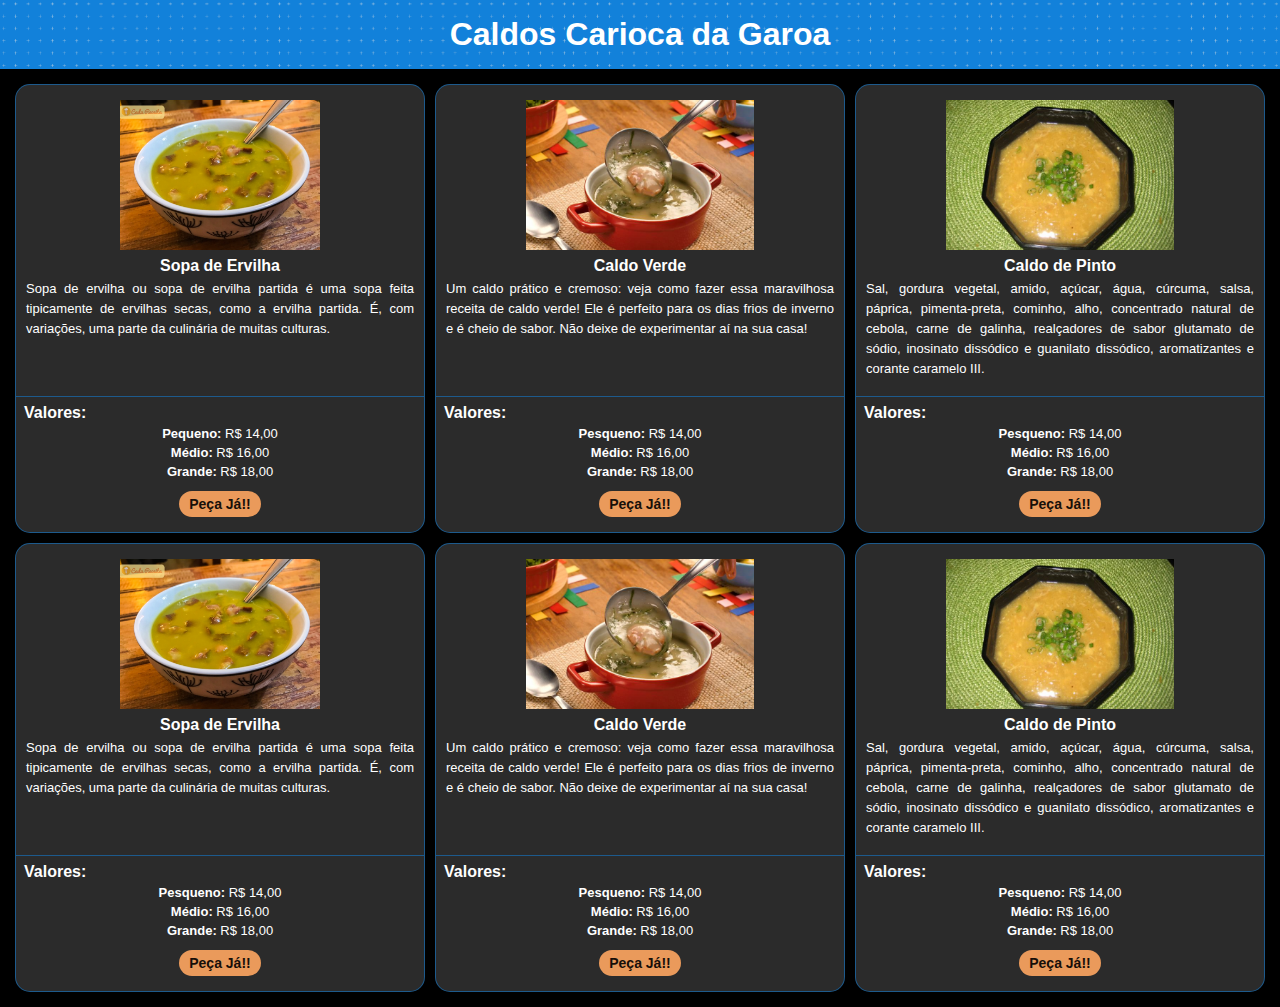
==== Cardapio/index.html @ 639b6130 "Add files via upload" ====
<!DOCTYPE html>
<html lang="pt-br">

<head>
  <meta charset="UTF-8">
  <meta name="viewport" content="width=device-width, initial-scale=1.0">
  <meta http-equiv="X-UA-Compatible" content="ie=edge">

  <link rel="icon" href="../Img/Icons/logoCirculo.png"type="image/x-icon">
  <link href="https://fonts.googleapis.com/icon?family=Material+Icons" rel="stylesheet">
  
  <link rel="stylesheet" href="style.css">
  <link rel="stylesheet" href="cores.css">

  <title>Caldos Carioca da Garoa | Cardápio</title>
</head>

<body>
  <section class="conteudoTopo">
    <h1 class="nomeTopo">Caldos Carioca da Garoa</h1>
  </section>
  <section class="conteudoCardapio">
    <div class="descricaoCardapio">
      <div class="cardapio">
        <div class="cardapioParte1">
          <p class="cardapioImagem"><img class="cardapioImagemIcone" src="../Img/Main/sopa de ervilha.jpg" alt="" height="150px"></p>
          <p class="cardapioNome">Sopa de Ervilha</p>
          <p class="cardapioDescricao">Sopa de ervilha ou sopa de ervilha partida é uma sopa feita tipicamente de ervilhas secas, como a ervilha partida. É, com variações, uma parte da culinária de muitas culturas.</p>
        </div>
        <div class="cardapioParte2">
          <p class="cardapioValor tituloCardapioValor"><b>Valores:</b></p>
          <p class="cardapioValor"><b>Pequeno:</b> R$ 14,00</p>
          <p class="cardapioValor"><b>Médio:</b> R$ 16,00</p>
          <p class="cardapioValor"><b>Grande:</b> R$ 18,00</p>
          <br>
          <p class="cardapioWpp"><a type="button" href="https://wa.me/5511989182715?text=Olá!!%0A%0AGostaria de pedir uma *Sopa de Ervilha*." target="_blank" class="link">Peça Já!!</a></p>
        </div>
      </div>
      <div class="cardapio">
        <div class="cardapioParte1">
          <p class="cardapioImagem"><img class="cardapioImagemIcone" src="../Img/Main/caldo verde.jpg" alt="" height="150px"></p>
          <p class="cardapioNome">Caldo Verde</p>
          <p class="cardapioDescricao">Um caldo prático e cremoso: veja como fazer essa maravilhosa receita de caldo verde! Ele é perfeito para os dias frios de inverno e é cheio de sabor. Não deixe de experimentar aí na sua casa!</p>
        </div>
        <div class="cardapioParte2">
          <p class="cardapioValor tituloCardapioValor"><b>Valores:</b></p>
          <p class="cardapioValor"><b>Pesqueno:</b> R$ 14,00</p>
          <p class="cardapioValor"><b>Médio:</b> R$ 16,00</p>
          <p class="cardapioValor"><b>Grande:</b> R$ 18,00</p>
          <br>
          <p class="cardapioWpp"><a type="button" href="https://wa.me/5511989182715?text=Olá!!%0A%0AGostaria de pedir um *Caldo Verde*." target="_blank" class="link">Peça Já!!</a></p>
        </div>
      </div>
      <div class="cardapio">
        <div class="cardapioParte1">
          <p class="cardapioImagem"><img class="cardapioImagemIcone" src="../Img/Main/caldo de pinto.jpg" alt="" height="150px"></p>
          <p class="cardapioNome">Caldo de Pinto</p>
          <p class="cardapioDescricao">Sal, gordura vegetal, amido, açúcar, água, cúrcuma, salsa, páprica, pimenta-preta, cominho, alho, concentrado natural de cebola, carne de galinha, realçadores de sabor glutamato de sódio, inosinato dissódico e guanilato dissódico, aromatizantes e corante caramelo III.</p>
        </div>
        <div class="cardapioParte2">
          <p class="cardapioValor tituloCardapioValor"><b>Valores:</b></p>
          <p class="cardapioValor"><b>Pesqueno:</b> R$ 14,00</p>
          <p class="cardapioValor"><b>Médio:</b> R$ 16,00</p>
          <p class="cardapioValor"><b>Grande:</b> R$ 18,00</p>
          <br>
          <p class="cardapioWpp"><a type="button" href="https://wa.me/5511989182715?text=Olá!!%0A%0AGostaria de pedir um *Caldo de Pinto*." target="_blank" class="link">Peça Já!!</a></p>
        </div>
      </div>
      <div class="cardapio">
        <div class="cardapioParte1">
          <p class="cardapioImagem"><img class="cardapioImagemIcone" src="../Img/Main/sopa de ervilha.jpg" alt="" height="150px"></p>
          <p class="cardapioNome">Sopa de Ervilha</p>
          <p class="cardapioDescricao">Sopa de ervilha ou sopa de ervilha partida é uma sopa feita tipicamente de ervilhas secas, como a ervilha partida. É, com variações, uma parte da culinária de muitas culturas.</p>
        </div>
        <div class="cardapioParte2">
          <p class="cardapioValor tituloCardapioValor"><b>Valores:</b></p>
          <p class="cardapioValor"><b>Pesqueno:</b> R$ 14,00</p>
          <p class="cardapioValor"><b>Médio:</b> R$ 16,00</p>
          <p class="cardapioValor"><b>Grande:</b> R$ 18,00</p>
          <br>
          <p class="cardapioWpp"><a type="button" href="https://wa.me/5511989182715?text=Olá!!%0A%0AGostaria de pedir uma *Sopa de Ervilha*." target="_blank" class="link">Peça Já!!</a></p>
        </div>
      </div>
      <div class="cardapio">
        <div class="cardapioParte1">
          <p class="cardapioImagem"><img class="cardapioImagemIcone" src="../Img/Main/caldo verde.jpg" alt="" height="150px"></p>
          <p class="cardapioNome">Caldo Verde</p>
          <p class="cardapioDescricao">Um caldo prático e cremoso: veja como fazer essa maravilhosa receita de caldo verde! Ele é perfeito para os dias frios de inverno e é cheio de sabor. Não deixe de experimentar aí na sua casa!</p>
        </div>
        <div class="cardapioParte2">
          <p class="cardapioValor tituloCardapioValor"><b>Valores:</b></p>
          <p class="cardapioValor"><b>Pesqueno:</b> R$ 14,00</p>
          <p class="cardapioValor"><b>Médio:</b> R$ 16,00</p>
          <p class="cardapioValor"><b>Grande:</b> R$ 18,00</p>
          <br>
          <p class="cardapioWpp"><a type="button" href="https://wa.me/5511989182715?text=Olá!!%0A%0AGostaria de pedir um *Caldo Verde*." target="_blank" class="link">Peça Já!!</a></p>
        </div>
      </div>
      <div class="cardapio">
        <div class="cardapioParte1">
          <p class="cardapioImagem"><img class="cardapioImagemIcone" src="../Img/Main/caldo de pinto.jpg" alt="" height="150px"></p>
          <p class="cardapioNome">Caldo de Pinto</p>
          <p class="cardapioDescricao">Sal, gordura vegetal, amido, açúcar, água, cúrcuma, salsa, páprica, pimenta-preta, cominho, alho, concentrado natural de cebola, carne de galinha, realçadores de sabor glutamato de sódio, inosinato dissódico e guanilato dissódico, aromatizantes e corante caramelo III.</p>
        </div>
        <div class="cardapioParte2">
          <p class="cardapioValor tituloCardapioValor"><b>Valores:</b></p>
          <p class="cardapioValor"><b>Pesqueno:</b> R$ 14,00</p>
          <p class="cardapioValor"><b>Médio:</b> R$ 16,00</p>
          <p class="cardapioValor"><b>Grande:</b> R$ 18,00</p>
          <br>
          <p class="cardapioWpp"><a type="button" href="https://wa.me/5511989182715?text=Olá!!%0A%0AGostaria de pedir um *Caldo de Pinto*." target="_blank" class="link">Peça Já!!</a></p>
        </div>
      </div>
    </div>
  </section>
  

  <script src="//code.jquery.com/jquery-3.2.1.min.js"></script>
  <script src="script.js"></script>
</body>
</html>
---- Cardapio/style.css ----
*{
  padding: 0px;
  margin: 0px;
  box-sizing: border-box;
  font-family: Arial;
}
body{
  /* background: linear-gradient(#004070, #000000); */
  background: #000000;
  background-repeat: no-repeat;
  background-attachment: fixed;
  background-position: center;
  overflow-x: hidden;
  color: #ffffff;
  font-size: 13px;
}
a{
  text-decoration: none;
}

.conteudoTopo{
  width: 100vw;
  margin: 0 auto;
  padding: 10px 25px;
	background:url(../Img/Background/BackgroundTopo.png);
  background-size: cover;
  background-position: center;
}
.nomeTopo{
  font-size: 32px;
  text-align: center;
  padding: 6px 0 6px 0;
  font-weight: bolder;
  color: #ffffff;
}

.conteudoCardapio{
  display: flex;
}
.descricaoCardapio{
  display: grid;
  grid-template-columns: 1fr 1fr 1fr;
  margin: 10px;
}
.cardapio{
  margin: 5px;
  /* background: #1280da55; */
  background: #ffffff2b;
  padding: 10px 10px 141px 10px;
  border-radius: 15px;
  border:  #1280da8d solid 1px;
  position: relative;
}
.cardapioParte1{
  padding-bottom: 10px;
}
.cardapioParte2{
  border-top: #1280da8d solid 1px;
  padding: 5px 5px 20px 5px;
  position: absolute;
  bottom: 0;
  right: 0;
  left: 0;
}
.cardapioNome, .cardapioValor, .cardapioDescricao, .cardapioImagem{
  color: #ffffff;
  text-align: center;
  padding: 2px 0px;
}
.cardapioImagem{
  display: flex;
  min-height: 160px;
}
.cardapioImagemIcone{
  margin: auto;
}
.tituloCardapioValor{
  text-align: left;
  padding-left: 3px;
  font-size: 16px;
}
.cardapioNome{
  font-weight: bolder;
  font-size: 16px;
}
.cardapioDescricao{
  line-height: 20px;
  text-align: justify;
}
.cardapioWpp{
  text-align: center;
}
#tituloCardapioValor{
  font-size: 15px;
  padding: 3px 0px;
}
.link{
  background-color: #EA9A5B;
  color: #170F09;
  border-radius: 50px;
  text-align: center;
  padding: 5px 10px;
  margin: auto;
  font-size: 14px;
  font-weight: bolder;
}

.link:hover{
  background-color: #170F09;
  color: #EA9A5B;
  box-shadow: 0px 0px 6px 6px #D28A51;
}

@media only screen and (max-width: 800px){
  .descricaoCardapio{
    display: grid;
    grid-template-columns: 1fr 1fr;
    margin: 10px;
  }
}
@media only screen and (max-width: 563px){
  .descricaoCardapio{
    display: grid;
    grid-template-columns: 1fr;
    margin: 10px;
  }
}
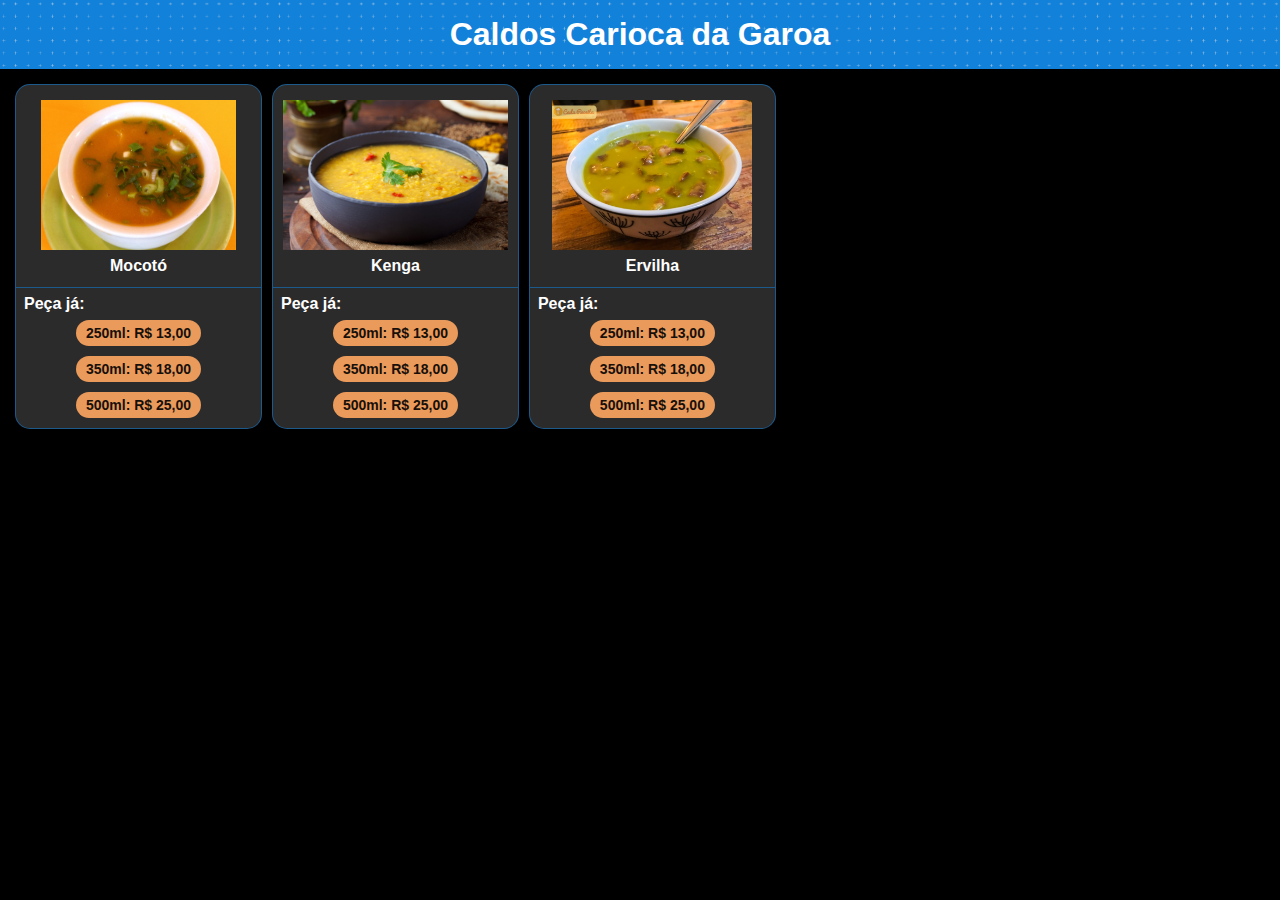
==== commit 9bf29d78: "Add files via upload" ====
--- a/Cardapio/index.html
+++ b/Cardapio/index.html
@@ -23,94 +23,42 @@
     <div class="descricaoCardapio">
       <div class="cardapio">
         <div class="cardapioParte1">
-          <p class="cardapioImagem"><img class="cardapioImagemIcone" src="../Img/Main/sopa de ervilha.jpg" alt="" height="150px"></p>
-          <p class="cardapioNome">Sopa de Ervilha</p>
-          <p class="cardapioDescricao">Sopa de ervilha ou sopa de ervilha partida é uma sopa feita tipicamente de ervilhas secas, como a ervilha partida. É, com variações, uma parte da culinária de muitas culturas.</p>
+          <p class="cardapioImagem"><img class="cardapioImagemIcone" src="../Img/Main/Mocoto.jpg" alt="" height="150px"></p>
+          <p class="cardapioNome">Mocotó</p>
+          <!-- <p class="cardapioDescricao">Sopa de ervilha ou sopa de ervilha partida é uma sopa feita tipicamente de ervilhas secas, como a ervilha partida. É, com variações, uma parte da culinária de muitas culturas.</p> -->
         </div>
         <div class="cardapioParte2">
-          <p class="cardapioValor tituloCardapioValor"><b>Valores:</b></p>
-          <p class="cardapioValor"><b>Pequeno:</b> R$ 14,00</p>
-          <p class="cardapioValor"><b>Médio:</b> R$ 16,00</p>
-          <p class="cardapioValor"><b>Grande:</b> R$ 18,00</p>
-          <br>
-          <p class="cardapioWpp"><a type="button" href="https://wa.me/5511989182715?text=Olá!!%0A%0AGostaria de pedir uma *Sopa de Ervilha*." target="_blank" class="link">Peça Já!!</a></p>
+          <p class="cardapioValor tituloCardapioValor"><b>Peça já:</b></p>
+          <p class="cardapioWpp"><a type="button" href="https://wa.me/5511989182715?text=Olá!!%0A%0AGostaria de pedir um *Mocotó*%0A*Tamanho:* 250ml." target="_blank" class="link"><b>250ml:</b> R$ 13,00</a></p>
+          <p class="cardapioWpp"><a type="button" href="https://wa.me/5511989182715?text=Olá!!%0A%0AGostaria de pedir um *Mocotó*%0A*Tamanho:* 350ml." target="_blank" class="link"><b>350ml:</b> R$ 18,00</a></p>
+          <p class="cardapioWpp"><a type="button" href="https://wa.me/5511989182715?text=Olá!!%0A%0AGostaria de pedir um *Mocotó*%0A*Tamanho:* 500ml." target="_blank" class="link"><b>500ml:</b> R$ 25,00</a></p>
         </div>
       </div>
       <div class="cardapio">
         <div class="cardapioParte1">
-          <p class="cardapioImagem"><img class="cardapioImagemIcone" src="../Img/Main/caldo verde.jpg" alt="" height="150px"></p>
-          <p class="cardapioNome">Caldo Verde</p>
-          <p class="cardapioDescricao">Um caldo prático e cremoso: veja como fazer essa maravilhosa receita de caldo verde! Ele é perfeito para os dias frios de inverno e é cheio de sabor. Não deixe de experimentar aí na sua casa!</p>
+          <p class="cardapioImagem"><img class="cardapioImagemIcone" src="../Img/Main/Kenga.jpg" alt="" height="150px"></p>
+          <p class="cardapioNome">Kenga</p>
+          <!-- <p class="cardapioDescricao">Um caldo prático e cremoso: veja como fazer essa maravilhosa receita de caldo verde! Ele é perfeito para os dias frios de inverno e é cheio de sabor. Não deixe de experimentar aí na sua casa!</p> -->
         </div>
         <div class="cardapioParte2">
-          <p class="cardapioValor tituloCardapioValor"><b>Valores:</b></p>
-          <p class="cardapioValor"><b>Pesqueno:</b> R$ 14,00</p>
-          <p class="cardapioValor"><b>Médio:</b> R$ 16,00</p>
-          <p class="cardapioValor"><b>Grande:</b> R$ 18,00</p>
-          <br>
-          <p class="cardapioWpp"><a type="button" href="https://wa.me/5511989182715?text=Olá!!%0A%0AGostaria de pedir um *Caldo Verde*." target="_blank" class="link">Peça Já!!</a></p>
+          <p class="cardapioValor tituloCardapioValor"><b>Peça já:</b></p>
+          <p class="cardapioWpp"><a type="button" href="https://wa.me/5511989182715?text=Olá!!%0A%0AGostaria de pedir um *Mocotó*%0A*Tamanho:* 250ml." target="_blank" class="link"><b>250ml:</b> R$ 13,00</a></p>
+          <p class="cardapioWpp"><a type="button" href="https://wa.me/5511989182715?text=Olá!!%0A%0AGostaria de pedir um *Mocotó*%0A*Tamanho:* 350ml." target="_blank" class="link"><b>350ml:</b> R$ 18,00</a></p>
+          <p class="cardapioWpp"><a type="button" href="https://wa.me/5511989182715?text=Olá!!%0A%0AGostaria de pedir um *Mocotó*%0A*Tamanho:* 500ml." target="_blank" class="link"><b>500ml:</b> R$ 25,00</a></p>
         </div>
       </div>
       <div class="cardapio">
         <div class="cardapioParte1">
-          <p class="cardapioImagem"><img class="cardapioImagemIcone" src="../Img/Main/caldo de pinto.jpg" alt="" height="150px"></p>
-          <p class="cardapioNome">Caldo de Pinto</p>
-          <p class="cardapioDescricao">Sal, gordura vegetal, amido, açúcar, água, cúrcuma, salsa, páprica, pimenta-preta, cominho, alho, concentrado natural de cebola, carne de galinha, realçadores de sabor glutamato de sódio, inosinato dissódico e guanilato dissódico, aromatizantes e corante caramelo III.</p>
+          <p class="cardapioImagem"><img class="cardapioImagemIcone" src="../Img/Main/Ervilha.jpg" alt="" height="150px"></p>
+          <p class="cardapioNome">Ervilha</p>
+          <!-- <p class="cardapioDescricao">ervilha ou ervilha partida é uma sopa feita tipicamente de ervilhas secas, como a ervilha partida. É, com variações, uma parte da culinária de muitas culturas.</p> -->
         </div>
         <div class="cardapioParte2">
-          <p class="cardapioValor tituloCardapioValor"><b>Valores:</b></p>
-          <p class="cardapioValor"><b>Pesqueno:</b> R$ 14,00</p>
-          <p class="cardapioValor"><b>Médio:</b> R$ 16,00</p>
-          <p class="cardapioValor"><b>Grande:</b> R$ 18,00</p>
-          <br>
-          <p class="cardapioWpp"><a type="button" href="https://wa.me/5511989182715?text=Olá!!%0A%0AGostaria de pedir um *Caldo de Pinto*." target="_blank" class="link">Peça Já!!</a></p>
+          <p class="cardapioValor tituloCardapioValor"><b>Peça já:</b></p>
+          <p class="cardapioWpp"><a type="button" href="https://wa.me/5511989182715?text=Olá!!%0A%0AGostaria de pedir um *Mocotó*%0A*Tamanho:* 250ml." target="_blank" class="link"><b>250ml:</b> R$ 13,00</a></p>
+          <p class="cardapioWpp"><a type="button" href="https://wa.me/5511989182715?text=Olá!!%0A%0AGostaria de pedir um *Mocotó*%0A*Tamanho:* 350ml." target="_blank" class="link"><b>350ml:</b> R$ 18,00</a></p>
+          <p class="cardapioWpp"><a type="button" href="https://wa.me/5511989182715?text=Olá!!%0A%0AGostaria de pedir um *Mocotó*%0A*Tamanho:* 500ml." target="_blank" class="link"><b>500ml:</b> R$ 25,00</a></p>
         </div>
-      </div>
-      <div class="cardapio">
-        <div class="cardapioParte1">
-          <p class="cardapioImagem"><img class="cardapioImagemIcone" src="../Img/Main/sopa de ervilha.jpg" alt="" height="150px"></p>
-          <p class="cardapioNome">Sopa de Ervilha</p>
-          <p class="cardapioDescricao">Sopa de ervilha ou sopa de ervilha partida é uma sopa feita tipicamente de ervilhas secas, como a ervilha partida. É, com variações, uma parte da culinária de muitas culturas.</p>
-        </div>
-        <div class="cardapioParte2">
-          <p class="cardapioValor tituloCardapioValor"><b>Valores:</b></p>
-          <p class="cardapioValor"><b>Pesqueno:</b> R$ 14,00</p>
-          <p class="cardapioValor"><b>Médio:</b> R$ 16,00</p>
-          <p class="cardapioValor"><b>Grande:</b> R$ 18,00</p>
-          <br>
-          <p class="cardapioWpp"><a type="button" href="https://wa.me/5511989182715?text=Olá!!%0A%0AGostaria de pedir uma *Sopa de Ervilha*." target="_blank" class="link">Peça Já!!</a></p>
-        </div>
-      </div>
-      <div class="cardapio">
-        <div class="cardapioParte1">
-          <p class="cardapioImagem"><img class="cardapioImagemIcone" src="../Img/Main/caldo verde.jpg" alt="" height="150px"></p>
-          <p class="cardapioNome">Caldo Verde</p>
-          <p class="cardapioDescricao">Um caldo prático e cremoso: veja como fazer essa maravilhosa receita de caldo verde! Ele é perfeito para os dias frios de inverno e é cheio de sabor. Não deixe de experimentar aí na sua casa!</p>
-        </div>
-        <div class="cardapioParte2">
-          <p class="cardapioValor tituloCardapioValor"><b>Valores:</b></p>
-          <p class="cardapioValor"><b>Pesqueno:</b> R$ 14,00</p>
-          <p class="cardapioValor"><b>Médio:</b> R$ 16,00</p>
-          <p class="cardapioValor"><b>Grande:</b> R$ 18,00</p>
-          <br>
-          <p class="cardapioWpp"><a type="button" href="https://wa.me/5511989182715?text=Olá!!%0A%0AGostaria de pedir um *Caldo Verde*." target="_blank" class="link">Peça Já!!</a></p>
-        </div>
-      </div>
-      <div class="cardapio">
-        <div class="cardapioParte1">
-          <p class="cardapioImagem"><img class="cardapioImagemIcone" src="../Img/Main/caldo de pinto.jpg" alt="" height="150px"></p>
-          <p class="cardapioNome">Caldo de Pinto</p>
-          <p class="cardapioDescricao">Sal, gordura vegetal, amido, açúcar, água, cúrcuma, salsa, páprica, pimenta-preta, cominho, alho, concentrado natural de cebola, carne de galinha, realçadores de sabor glutamato de sódio, inosinato dissódico e guanilato dissódico, aromatizantes e corante caramelo III.</p>
-        </div>
-        <div class="cardapioParte2">
-          <p class="cardapioValor tituloCardapioValor"><b>Valores:</b></p>
-          <p class="cardapioValor"><b>Pesqueno:</b> R$ 14,00</p>
-          <p class="cardapioValor"><b>Médio:</b> R$ 16,00</p>
-          <p class="cardapioValor"><b>Grande:</b> R$ 18,00</p>
-          <br>
-          <p class="cardapioWpp"><a type="button" href="https://wa.me/5511989182715?text=Olá!!%0A%0AGostaria de pedir um *Caldo de Pinto*." target="_blank" class="link">Peça Já!!</a></p>
-        </div>
-      </div>
     </div>
   </section>
   
--- a/Cardapio/style.css
+++ b/Cardapio/style.css
@@ -56,7 +56,7 @@
 }
 .cardapioParte2{
   border-top: #1280da8d solid 1px;
-  padding: 5px 5px 20px 5px;
+  padding: 5px;
   position: absolute;
   bottom: 0;
   right: 0;
@@ -89,6 +89,7 @@
 }
 .cardapioWpp{
   text-align: center;
+  padding: 10px 0px;
 }
 #tituloCardapioValor{
   font-size: 15px;
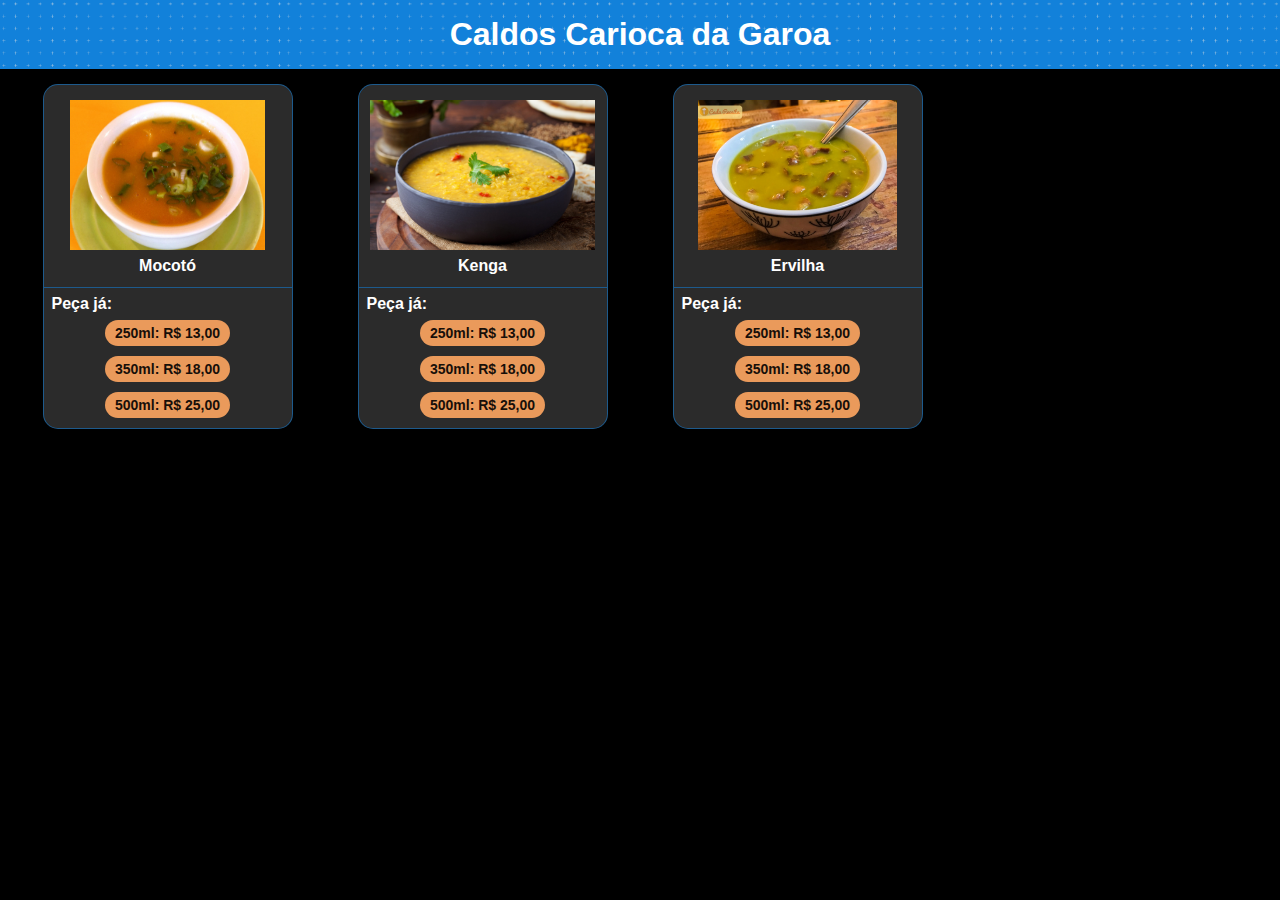
==== commit 1c20d9c8: "Update index.html" ====
--- a/Cardapio/index.html
+++ b/Cardapio/index.html
@@ -42,9 +42,9 @@
         </div>
         <div class="cardapioParte2">
           <p class="cardapioValor tituloCardapioValor"><b>Peça já:</b></p>
-          <p class="cardapioWpp"><a type="button" href="https://wa.me/5511989182715?text=Olá!!%0A%0AGostaria de pedir um *Mocotó*%0A*Tamanho:* 250ml." target="_blank" class="link"><b>250ml:</b> R$ 13,00</a></p>
-          <p class="cardapioWpp"><a type="button" href="https://wa.me/5511989182715?text=Olá!!%0A%0AGostaria de pedir um *Mocotó*%0A*Tamanho:* 350ml." target="_blank" class="link"><b>350ml:</b> R$ 18,00</a></p>
-          <p class="cardapioWpp"><a type="button" href="https://wa.me/5511989182715?text=Olá!!%0A%0AGostaria de pedir um *Mocotó*%0A*Tamanho:* 500ml." target="_blank" class="link"><b>500ml:</b> R$ 25,00</a></p>
+          <p class="cardapioWpp"><a type="button" href="https://wa.me/5511989182715?text=Olá!!%0A%0AGostaria de pedir um *Kenga*%0A*Tamanho:* 250ml." target="_blank" class="link"><b>250ml:</b> R$ 13,00</a></p>
+          <p class="cardapioWpp"><a type="button" href="https://wa.me/5511989182715?text=Olá!!%0A%0AGostaria de pedir um *kenga*%0A*Tamanho:* 350ml." target="_blank" class="link"><b>350ml:</b> R$ 18,00</a></p>
+          <p class="cardapioWpp"><a type="button" href="https://wa.me/5511989182715?text=Olá!!%0A%0AGostaria de pedir um *kenga*%0A*Tamanho:* 500ml." target="_blank" class="link"><b>500ml:</b> R$ 25,00</a></p>
         </div>
       </div>
       <div class="cardapio">
@@ -55,9 +55,9 @@
         </div>
         <div class="cardapioParte2">
           <p class="cardapioValor tituloCardapioValor"><b>Peça já:</b></p>
-          <p class="cardapioWpp"><a type="button" href="https://wa.me/5511989182715?text=Olá!!%0A%0AGostaria de pedir um *Mocotó*%0A*Tamanho:* 250ml." target="_blank" class="link"><b>250ml:</b> R$ 13,00</a></p>
-          <p class="cardapioWpp"><a type="button" href="https://wa.me/5511989182715?text=Olá!!%0A%0AGostaria de pedir um *Mocotó*%0A*Tamanho:* 350ml." target="_blank" class="link"><b>350ml:</b> R$ 18,00</a></p>
-          <p class="cardapioWpp"><a type="button" href="https://wa.me/5511989182715?text=Olá!!%0A%0AGostaria de pedir um *Mocotó*%0A*Tamanho:* 500ml." target="_blank" class="link"><b>500ml:</b> R$ 25,00</a></p>
+          <p class="cardapioWpp"><a type="button" href="https://wa.me/5511989182715?text=Olá!!%0A%0AGostaria de pedir um *Ervilha*%0A*Tamanho:* 250ml." target="_blank" class="link"><b>250ml:</b> R$ 13,00</a></p>
+          <p class="cardapioWpp"><a type="button" href="https://wa.me/5511989182715?text=Olá!!%0A%0AGostaria de pedir um *Ervilha*%0A*Tamanho:* 350ml." target="_blank" class="link"><b>350ml:</b> R$ 18,00</a></p>
+          <p class="cardapioWpp"><a type="button" href="https://wa.me/5511989182715?text=Olá!!%0A%0AGostaria de pedir um *Ervilha*%0A*Tamanho:* 500ml." target="_blank" class="link"><b>500ml:</b> R$ 25,00</a></p>
         </div>
     </div>
   </section>
--- a/Cardapio/style.css
+++ b/Cardapio/style.css
@@ -35,21 +35,22 @@
 }
 
 .conteudoCardapio{
-  display: flex;
+  margin: auto;
 }
 .descricaoCardapio{
   display: grid;
-  grid-template-columns: 1fr 1fr 1fr;
+  grid-template-columns: repeat(auto-fill, minmax(270px, 1fr));
   margin: 10px;
 }
 .cardapio{
-  margin: 5px;
+  margin: 5px auto;
   /* background: #1280da55; */
   background: #ffffff2b;
   padding: 10px 10px 141px 10px;
   border-radius: 15px;
   border:  #1280da8d solid 1px;
   position: relative;
+  width: 250px;
 }
 .cardapioParte1{
   padding-bottom: 10px;
@@ -112,7 +113,7 @@
   box-shadow: 0px 0px 6px 6px #D28A51;
 }
 
-@media only screen and (max-width: 800px){
+/* @media only screen and (max-width: 800px){
   .descricaoCardapio{
     display: grid;
     grid-template-columns: 1fr 1fr;
@@ -126,3 +127,4 @@
     margin: 10px;
   }
 }
+ */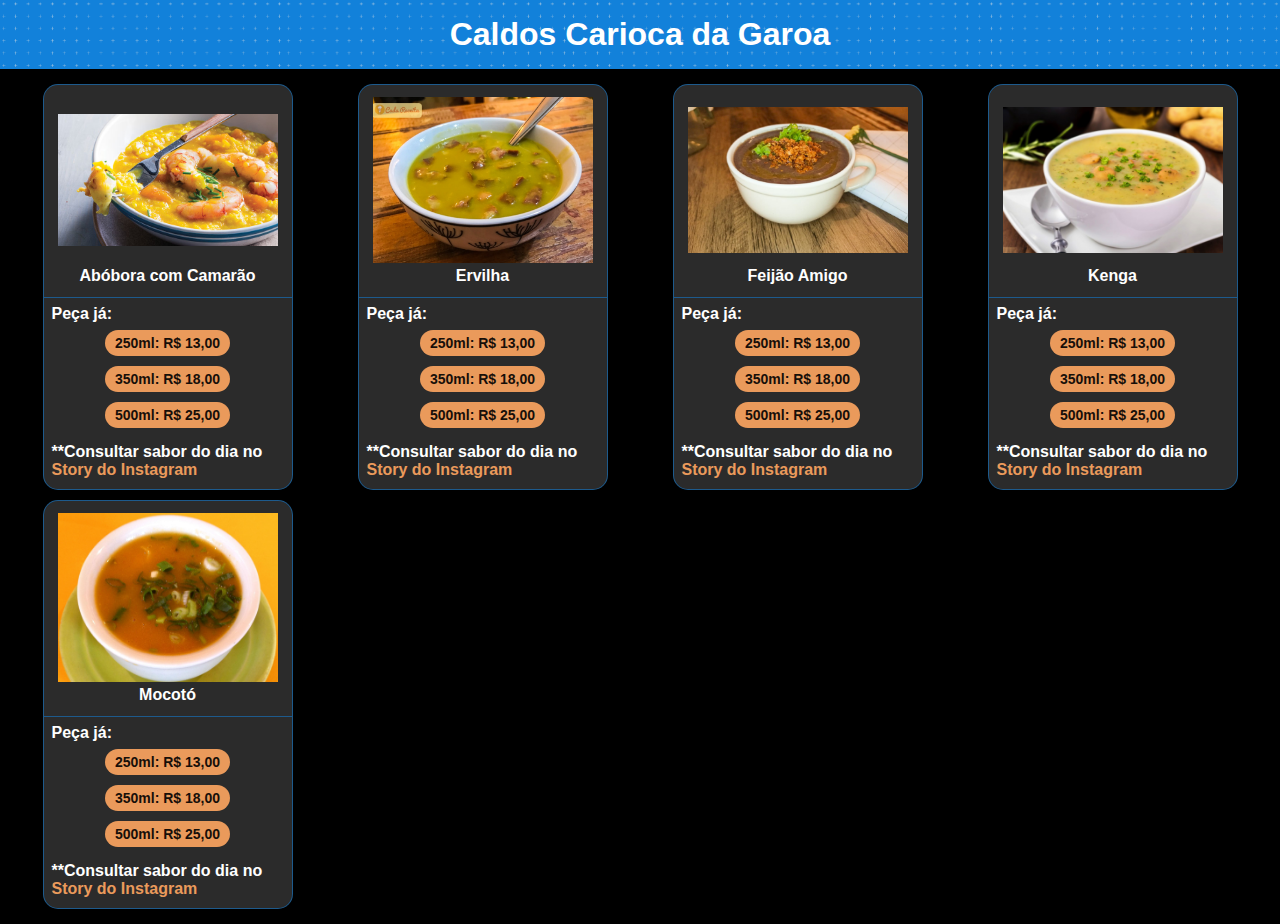
==== commit 824f556f: "Add files via upload" ====
--- a/Cardapio/index.html
+++ b/Cardapio/index.html
@@ -23,42 +23,76 @@
     <div class="descricaoCardapio">
       <div class="cardapio">
         <div class="cardapioParte1">
-          <p class="cardapioImagem"><img class="cardapioImagemIcone" src="../Img/Main/Mocoto.jpg" alt="" height="150px"></p>
+          <p class="cardapioImagem"><img class="cardapioImagemIcone" src="../Img/Main/AboboraCamarao.jpg" alt="" width="220px"></p>
+          <p class="cardapioNome">Abóbora com Camarão</p>
+          <!-- <p class="cardapioDescricao">Um caldo prático e cremoso: veja como fazer essa maravilhosa receita de caldo verde! Ele é perfeito para os dias frios de inverno e é cheio de sabor. Não deixe de experimentar aí na sua casa!</p> -->
+        </div>
+        <div class="cardapioParte2">
+          <p class="cardapioValor tituloCardapioValor"><b>Peça já:</b></p>
+          <p class="cardapioWpp"><a type="button" href="https://wa.me/5511989182715?text=Olá!%0AGostaria de pedir um *Abóbora com Camarão.*%0A*Tamanho:* 250ml.%0A*Endereço para entrega:*" target="_blank" class="link"><b>250ml:</b> R$ 13,00</a></p>
+          <p class="cardapioWpp"><a type="button" href="https://wa.me/5511989182715?text=Olá!%0AGostaria de pedir um *Abóbora com Camarão.*%0A*Tamanho:* 350ml.%0A*Endereço para entrega:*" target="_blank" class="link"><b>350ml:</b> R$ 18,00</a></p>
+          <p class="cardapioWpp"><a type="button" href="https://wa.me/5511989182715?text=Olá!%0AGostaria de pedir um *Abóbora com Camarão.*%0A*Tamanho:* 500ml.%0A*Endereço para entrega:*" target="_blank" class="link"><b>500ml:</b> R$ 25,00</a></p>
+          <p class="cardapioValor Observacao"><b>**Consultar sabor do dia no <a href="https://www.instagram.com/cariocadagaroa/" target="_blank" class="linkInstagram">Story do Instagram</a></b></p>
+        </div>
+      </div>
+      <div class="cardapio">
+        <div class="cardapioParte1">
+          <p class="cardapioImagem"><img class="cardapioImagemIcone" src="../Img/Main/Ervilha.jpg" alt="" width="220px"></p>
+          <p class="cardapioNome">Ervilha</p>
+          <!-- <p class="cardapioDescricao">ervilha ou ervilha partida é uma sopa feita tipicamente de ervilhas secas, como a ervilha partida. É, com variações, uma parte da culinária de muitas culturas.</p> -->
+        </div>
+        <div class="cardapioParte2">
+          <p class="cardapioValor tituloCardapioValor"><b>Peça já:</b></p>
+          <p class="cardapioWpp"><a type="button" href="https://wa.me/5511989182715?text=Olá!%0AGostaria de pedir um *Ervilha.*%0A*Tamanho:* 250ml.%0A*Endereço para entrega:*" target="_blank" class="link"><b>250ml:</b> R$ 13,00</a></p>
+          <p class="cardapioWpp"><a type="button" href="https://wa.me/5511989182715?text=Olá!%0AGostaria de pedir um *Ervilha.*%0A*Tamanho:* 350ml.%0A*Endereço para entrega:*" target="_blank" class="link"><b>350ml:</b> R$ 18,00</a></p>
+          <p class="cardapioWpp"><a type="button" href="https://wa.me/5511989182715?text=Olá!%0AGostaria de pedir um *Ervilha.*%0A*Tamanho:* 500ml.%0A*Endereço para entrega:*" target="_blank" class="link"><b>500ml:</b> R$ 25,00</a></p>
+          <p class="cardapioValor Observacao"><b>**Consultar sabor do dia no <a href="https://www.instagram.com/cariocadagaroa/" target="_blank" class="linkInstagram">Story do Instagram</a></b></p>
+        </div>
+      </div>
+      <div class="cardapio">
+        <div class="cardapioParte1">
+          <p class="cardapioImagem"><img class="cardapioImagemIcone" src="../Img/Main/FeijaoAmigo.jpg" alt="" width="220px"></p>
+          <p class="cardapioNome">Feijão Amigo</p>
+          <!-- <p class="cardapioDescricao">Um caldo prático e cremoso: veja como fazer essa maravilhosa receita de caldo verde! Ele é perfeito para os dias frios de inverno e é cheio de sabor. Não deixe de experimentar aí na sua casa!</p> -->
+        </div>
+        <div class="cardapioParte2">
+          <p class="cardapioValor tituloCardapioValor"><b>Peça já:</b></p>
+          <p class="cardapioWpp"><a type="button" href="https://wa.me/5511989182715?text=Olá!%0AGostaria de pedir um *Feijão Amigo.*%0A*Tamanho:* 250ml.%0A*Endereço para entrega:*" target="_blank" class="link"><b>250ml:</b> R$ 13,00</a></p>
+          <p class="cardapioWpp"><a type="button" href="https://wa.me/5511989182715?text=Olá!%0AGostaria de pedir um *Feijão Amigo.*%0A*Tamanho:* 350ml.%0A*Endereço para entrega:*" target="_blank" class="link"><b>350ml:</b> R$ 18,00</a></p>
+          <p class="cardapioWpp"><a type="button" href="https://wa.me/5511989182715?text=Olá!%0AGostaria de pedir um *Feijão Amigo.*%0A*Tamanho:* 500ml.%0A*Endereço para entrega:*" target="_blank" class="link"><b>500ml:</b> R$ 25,00</a></p>
+          <p class="cardapioValor Observacao"><b>**Consultar sabor do dia no <a href="https://www.instagram.com/cariocadagaroa/" target="_blank" class="linkInstagram">Story do Instagram</a></b></p>
+        </div>
+      </div>
+      <div class="cardapio">
+        <div class="cardapioParte1">
+          <p class="cardapioImagem"><img class="cardapioImagemIcone" src="../Img/Main/Kenga.jpg" alt="" width="220px"></p>
+          <p class="cardapioNome">Kenga</p>
+          <!-- <p class="cardapioDescricao">Um caldo prático e cremoso: veja como fazer essa maravilhosa receita de caldo verde! Ele é perfeito para os dias frios de inverno e é cheio de sabor. Não deixe de experimentar aí na sua casa!</p> -->
+        </div>
+        <div class="cardapioParte2">
+          <p class="cardapioValor tituloCardapioValor"><b>Peça já:</b></p>
+          <p class="cardapioWpp"><a type="button" href="https://wa.me/5511989182715?text=Olá!%0AGostaria de pedir um *Kenga.*%0A*Tamanho:* 250ml.%0A*Endereço para entrega:*" target="_blank" class="link"><b>250ml:</b> R$ 13,00</a></p>
+          <p class="cardapioWpp"><a type="button" href="https://wa.me/5511989182715?text=Olá!%0AGostaria de pedir um *Kenga.*%0A*Tamanho:* 350ml.%0A*Endereço para entrega:*" target="_blank" class="link"><b>350ml:</b> R$ 18,00</a></p>
+          <p class="cardapioWpp"><a type="button" href="https://wa.me/5511989182715?text=Olá!%0AGostaria de pedir um *Kenga.*%0A*Tamanho:* 500ml.%0A*Endereço para entrega:*" target="_blank" class="link"><b>500ml:</b> R$ 25,00</a></p>
+          <p class="cardapioValor Observacao"><b>**Consultar sabor do dia no <a href="https://www.instagram.com/cariocadagaroa/" target="_blank" class="linkInstagram">Story do Instagram</a></b></p>
+        </div>
+      </div>
+      <div class="cardapio">
+        <div class="cardapioParte1">
+          <p class="cardapioImagem"><img class="cardapioImagemIcone" src="../Img/Main/Mocoto.jpg" alt="" width="220px"></p>
           <p class="cardapioNome">Mocotó</p>
           <!-- <p class="cardapioDescricao">Sopa de ervilha ou sopa de ervilha partida é uma sopa feita tipicamente de ervilhas secas, como a ervilha partida. É, com variações, uma parte da culinária de muitas culturas.</p> -->
         </div>
         <div class="cardapioParte2">
           <p class="cardapioValor tituloCardapioValor"><b>Peça já:</b></p>
-          <p class="cardapioWpp"><a type="button" href="https://wa.me/5511989182715?text=Olá!!%0A%0AGostaria de pedir um *Mocotó*%0A*Tamanho:* 250ml." target="_blank" class="link"><b>250ml:</b> R$ 13,00</a></p>
-          <p class="cardapioWpp"><a type="button" href="https://wa.me/5511989182715?text=Olá!!%0A%0AGostaria de pedir um *Mocotó*%0A*Tamanho:* 350ml." target="_blank" class="link"><b>350ml:</b> R$ 18,00</a></p>
-          <p class="cardapioWpp"><a type="button" href="https://wa.me/5511989182715?text=Olá!!%0A%0AGostaria de pedir um *Mocotó*%0A*Tamanho:* 500ml." target="_blank" class="link"><b>500ml:</b> R$ 25,00</a></p>
+          <p class="cardapioWpp"><a type="button" href="https://wa.me/5511989182715?text=Olá!%0AGostaria de pedir um *Mocotó.*%0A*Tamanho:* 250ml.%0A*Endereço para entrega:*" target="_blank" class="link"><b>250ml:</b> R$ 13,00</a></p>
+          <p class="cardapioWpp"><a type="button" href="https://wa.me/5511989182715?text=Olá!%0AGostaria de pedir um *Mocotó.*%0A*Tamanho:* 350ml.%0A*Endereço para entrega:*" target="_blank" class="link"><b>350ml:</b> R$ 18,00</a></p>
+          <p class="cardapioWpp"><a type="button" href="https://wa.me/5511989182715?text=Olá!%0AGostaria de pedir um *Mocotó.*%0A*Tamanho:* 500ml.%0A*Endereço para entrega:*" target="_blank" class="link"><b>500ml:</b> R$ 25,00</a></p>
+          <p class="cardapioValor Observacao"><b>**Consultar sabor do dia no <a href="https://www.instagram.com/cariocadagaroa/" target="_blank" class="linkInstagram">Story do Instagram</a></b></p>
         </div>
       </div>
-      <div class="cardapio">
-        <div class="cardapioParte1">
-          <p class="cardapioImagem"><img class="cardapioImagemIcone" src="../Img/Main/Kenga.jpg" alt="" height="150px"></p>
-          <p class="cardapioNome">Kenga</p>
-          <!-- <p class="cardapioDescricao">Um caldo prático e cremoso: veja como fazer essa maravilhosa receita de caldo verde! Ele é perfeito para os dias frios de inverno e é cheio de sabor. Não deixe de experimentar aí na sua casa!</p> -->
-        </div>
-        <div class="cardapioParte2">
-          <p class="cardapioValor tituloCardapioValor"><b>Peça já:</b></p>
-          <p class="cardapioWpp"><a type="button" href="https://wa.me/5511989182715?text=Olá!!%0A%0AGostaria de pedir um *Kenga*%0A*Tamanho:* 250ml." target="_blank" class="link"><b>250ml:</b> R$ 13,00</a></p>
-          <p class="cardapioWpp"><a type="button" href="https://wa.me/5511989182715?text=Olá!!%0A%0AGostaria de pedir um *kenga*%0A*Tamanho:* 350ml." target="_blank" class="link"><b>350ml:</b> R$ 18,00</a></p>
-          <p class="cardapioWpp"><a type="button" href="https://wa.me/5511989182715?text=Olá!!%0A%0AGostaria de pedir um *kenga*%0A*Tamanho:* 500ml." target="_blank" class="link"><b>500ml:</b> R$ 25,00</a></p>
-        </div>
-      </div>
-      <div class="cardapio">
-        <div class="cardapioParte1">
-          <p class="cardapioImagem"><img class="cardapioImagemIcone" src="../Img/Main/Ervilha.jpg" alt="" height="150px"></p>
-          <p class="cardapioNome">Ervilha</p>
-          <!-- <p class="cardapioDescricao">ervilha ou ervilha partida é uma sopa feita tipicamente de ervilhas secas, como a ervilha partida. É, com variações, uma parte da culinária de muitas culturas.</p> -->
-        </div>
-        <div class="cardapioParte2">
-          <p class="cardapioValor tituloCardapioValor"><b>Peça já:</b></p>
-          <p class="cardapioWpp"><a type="button" href="https://wa.me/5511989182715?text=Olá!!%0A%0AGostaria de pedir um *Ervilha*%0A*Tamanho:* 250ml." target="_blank" class="link"><b>250ml:</b> R$ 13,00</a></p>
-          <p class="cardapioWpp"><a type="button" href="https://wa.me/5511989182715?text=Olá!!%0A%0AGostaria de pedir um *Ervilha*%0A*Tamanho:* 350ml." target="_blank" class="link"><b>350ml:</b> R$ 18,00</a></p>
-          <p class="cardapioWpp"><a type="button" href="https://wa.me/5511989182715?text=Olá!!%0A%0AGostaria de pedir um *Ervilha*%0A*Tamanho:* 500ml." target="_blank" class="link"><b>500ml:</b> R$ 25,00</a></p>
-        </div>
+
+
     </div>
   </section>
   
--- a/Cardapio/style.css
+++ b/Cardapio/style.css
@@ -46,7 +46,7 @@
   margin: 5px auto;
   /* background: #1280da55; */
   background: #ffffff2b;
-  padding: 10px 10px 141px 10px;
+  padding: 10px 10px 192px 10px;
   border-radius: 15px;
   border:  #1280da8d solid 1px;
   position: relative;
@@ -70,7 +70,7 @@
 }
 .cardapioImagem{
   display: flex;
-  min-height: 160px;
+  min-height: 170px;
 }
 .cardapioImagemIcone{
   margin: auto;
@@ -92,10 +92,6 @@
   text-align: center;
   padding: 10px 0px;
 }
-#tituloCardapioValor{
-  font-size: 15px;
-  padding: 3px 0px;
-}
 .link{
   background-color: #EA9A5B;
   color: #170F09;
@@ -105,12 +101,20 @@
   margin: auto;
   font-size: 14px;
   font-weight: bolder;
-}
-
-.link:hover{
+}.link:hover{
   background-color: #170F09;
   color: #EA9A5B;
   box-shadow: 0px 0px 6px 6px #D28A51;
+}
+.Observacao{
+  text-align: left;
+  padding: 10px 3px 5px 3px;
+  font-size: 16px;
+}
+.linkInstagram{
+  color: #EA9A5B;
+}.linkInstagram:hover{
+  text-decoration: underline #1280da 2px;
 }
 
 /* @media only screen and (max-width: 800px){
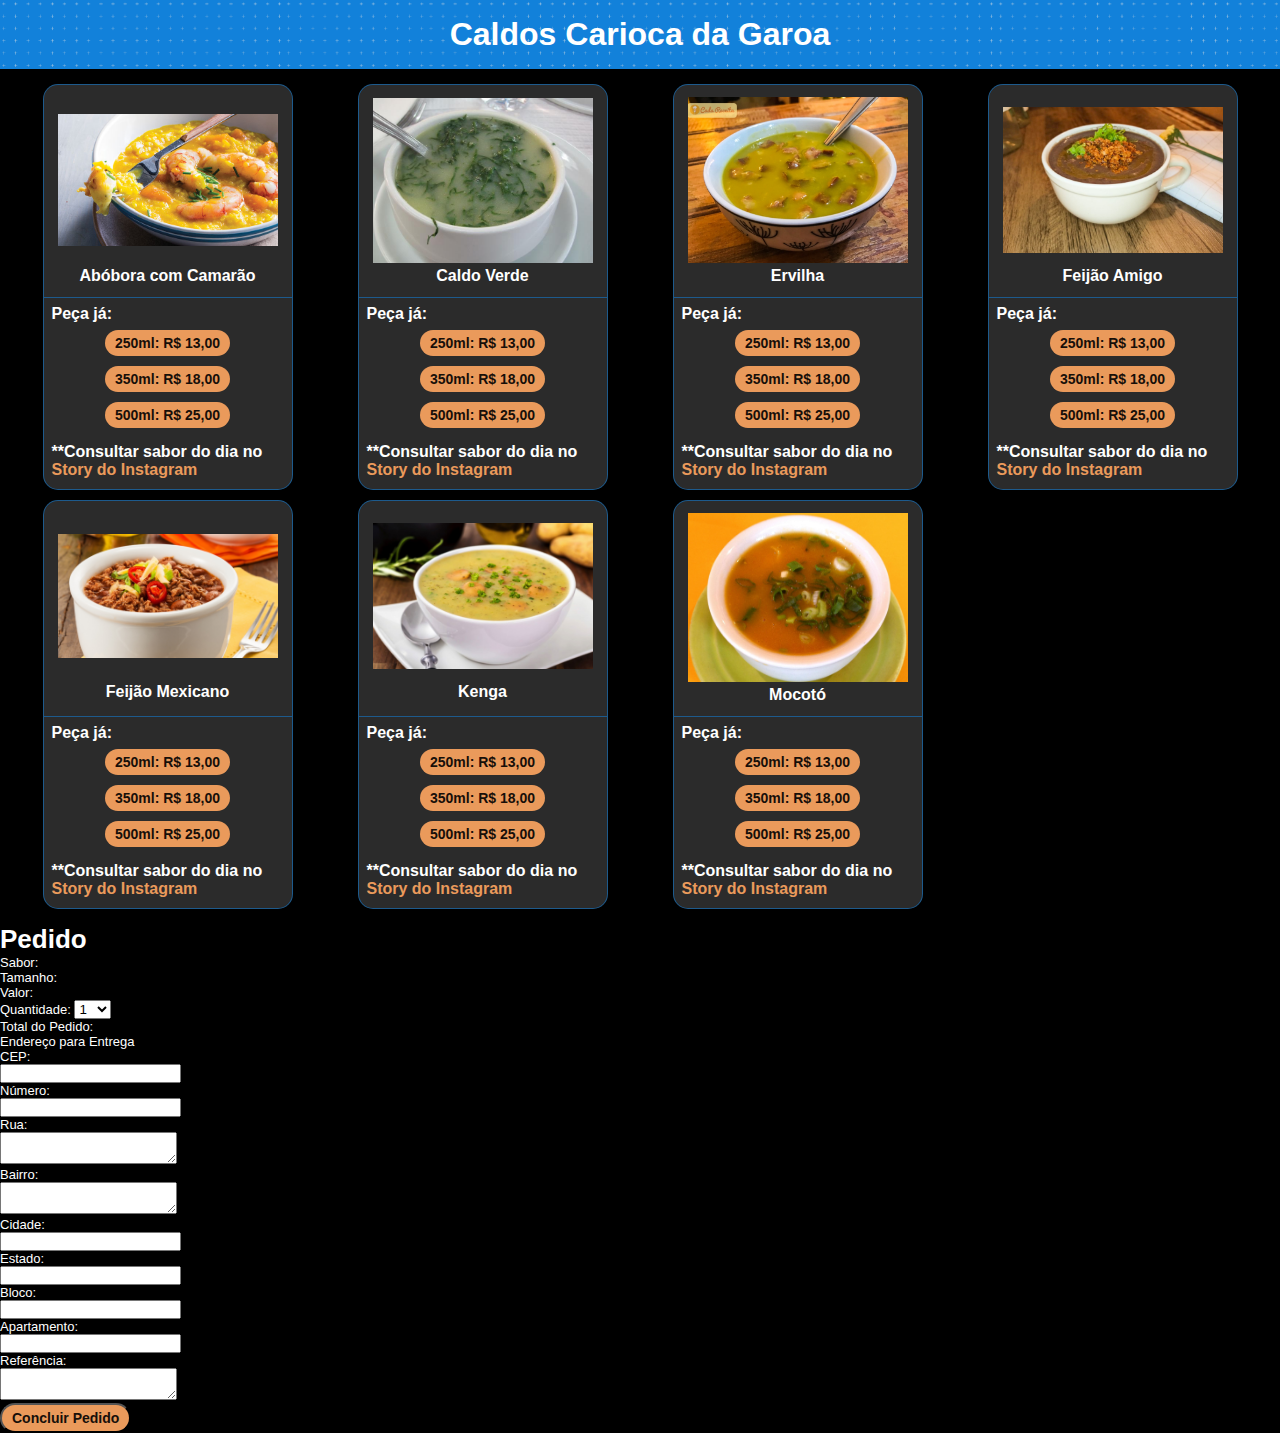
==== commit a7a14246: "Add files via upload" ====
--- a/Cardapio/index.html
+++ b/Cardapio/index.html
@@ -19,19 +19,33 @@
   <section class="conteudoTopo">
     <h1 class="nomeTopo">Caldos Carioca da Garoa</h1>
   </section>
-  <section class="conteudoCardapio">
+  <section class="conteudoCardapio" id="conteudoCardapio">
     <div class="descricaoCardapio">
       <div class="cardapio">
         <div class="cardapioParte1">
           <p class="cardapioImagem"><img class="cardapioImagemIcone" src="../Img/Main/AboboraCamarao.jpg" alt="" width="220px"></p>
           <p class="cardapioNome">Abóbora com Camarão</p>
-          <!-- <p class="cardapioDescricao">Um caldo prático e cremoso: veja como fazer essa maravilhosa receita de caldo verde! Ele é perfeito para os dias frios de inverno e é cheio de sabor. Não deixe de experimentar aí na sua casa!</p> -->
-        </div>
-        <div class="cardapioParte2">
-          <p class="cardapioValor tituloCardapioValor"><b>Peça já:</b></p>
-          <p class="cardapioWpp"><a type="button" href="https://wa.me/5511989182715?text=Olá!%0AGostaria de pedir um *Abóbora com Camarão.*%0A*Tamanho:* 250ml.%0A*Endereço para entrega:*" target="_blank" class="link"><b>250ml:</b> R$ 13,00</a></p>
-          <p class="cardapioWpp"><a type="button" href="https://wa.me/5511989182715?text=Olá!%0AGostaria de pedir um *Abóbora com Camarão.*%0A*Tamanho:* 350ml.%0A*Endereço para entrega:*" target="_blank" class="link"><b>350ml:</b> R$ 18,00</a></p>
-          <p class="cardapioWpp"><a type="button" href="https://wa.me/5511989182715?text=Olá!%0AGostaria de pedir um *Abóbora com Camarão.*%0A*Tamanho:* 500ml.%0A*Endereço para entrega:*" target="_blank" class="link"><b>500ml:</b> R$ 25,00</a></p>
+        </div>
+        <div class="cardapioParte2">
+          <p class="cardapioValor tituloCardapioValor"><b>Peça já:</b></p>
+
+          <p class="cardapioWpp conteudoBotao"><span class="botao link" data-nome="Abóbora com Camarão 250ml R$ 13,00" onclick="finalizar(event)"><b>250ml:</b> R$ 13,00</span></p>
+          <p class="cardapioWpp conteudoBotao"><span class="botao link" data-nome="Abóbora com Camarão 350ml R$ 18,00" onclick="finalizar(event)"><b>350ml:</b> R$ 18,00</span></p>
+          <p class="cardapioWpp conteudoBotao"><span class="botao link" data-nome="Abóbora com Camarão 500ml R$ 25,00" onclick="finalizar(event)"><b>500ml:</b> R$ 25,00</span></p>
+          <p class="cardapioValor Observacao"><b>**Consultar sabor do dia no <a href="https://www.instagram.com/cariocadagaroa/" target="_blank" class="linkInstagram">Story do Instagram</a></b></p>
+        </div>
+      </div>
+      <div class="cardapio">
+        <div class="cardapioParte1">
+          <p class="cardapioImagem"><img class="cardapioImagemIcone" src="../Img/Main/CaldoVerde.jpg" alt="" width="220px"></p>
+          <p class="cardapioNome">Caldo Verde</p>
+        </div>
+        <div class="cardapioParte2">
+          <p class="cardapioValor tituloCardapioValor"><b>Peça já:</b></p>
+
+          <p class="cardapioWpp conteudoBotao"><span class="botao link" data-nome="Caldo Verde 250ml R$ 13,00" onclick="finalizar(event)"><b>250ml:</b> R$ 13,00</span></p>
+          <p class="cardapioWpp conteudoBotao"><span class="botao link" data-nome="Caldo Verde 350ml R$ 18,00" onclick="finalizar(event)"><b>350ml:</b> R$ 18,00</span></p>
+          <p class="cardapioWpp conteudoBotao"><span class="botao link" data-nome="Caldo Verde 500ml R$ 25,00" onclick="finalizar(event)"><b>500ml:</b> R$ 25,00</span></p>
           <p class="cardapioValor Observacao"><b>**Consultar sabor do dia no <a href="https://www.instagram.com/cariocadagaroa/" target="_blank" class="linkInstagram">Story do Instagram</a></b></p>
         </div>
       </div>
@@ -39,13 +53,13 @@
         <div class="cardapioParte1">
           <p class="cardapioImagem"><img class="cardapioImagemIcone" src="../Img/Main/Ervilha.jpg" alt="" width="220px"></p>
           <p class="cardapioNome">Ervilha</p>
-          <!-- <p class="cardapioDescricao">ervilha ou ervilha partida é uma sopa feita tipicamente de ervilhas secas, como a ervilha partida. É, com variações, uma parte da culinária de muitas culturas.</p> -->
-        </div>
-        <div class="cardapioParte2">
-          <p class="cardapioValor tituloCardapioValor"><b>Peça já:</b></p>
-          <p class="cardapioWpp"><a type="button" href="https://wa.me/5511989182715?text=Olá!%0AGostaria de pedir um *Ervilha.*%0A*Tamanho:* 250ml.%0A*Endereço para entrega:*" target="_blank" class="link"><b>250ml:</b> R$ 13,00</a></p>
-          <p class="cardapioWpp"><a type="button" href="https://wa.me/5511989182715?text=Olá!%0AGostaria de pedir um *Ervilha.*%0A*Tamanho:* 350ml.%0A*Endereço para entrega:*" target="_blank" class="link"><b>350ml:</b> R$ 18,00</a></p>
-          <p class="cardapioWpp"><a type="button" href="https://wa.me/5511989182715?text=Olá!%0AGostaria de pedir um *Ervilha.*%0A*Tamanho:* 500ml.%0A*Endereço para entrega:*" target="_blank" class="link"><b>500ml:</b> R$ 25,00</a></p>
+        </div>
+        <div class="cardapioParte2">
+          <p class="cardapioValor tituloCardapioValor"><b>Peça já:</b></p>
+
+          <p class="cardapioWpp conteudoBotao"><span class="botao link" data-nome="Ervilha 250ml R$ 13,00" onclick="finalizar(event)"><b>250ml:</b> R$ 13,00</span></p>
+          <p class="cardapioWpp conteudoBotao"><span class="botao link" data-nome="Ervilha 350ml R$ 18,00" onclick="finalizar(event)"><b>350ml:</b> R$ 18,00</span></p>
+          <p class="cardapioWpp conteudoBotao"><span class="botao link" data-nome="Ervilha 500ml R$ 25,00" onclick="finalizar(event)"><b>500ml:</b> R$ 25,00</span></p>
           <p class="cardapioValor Observacao"><b>**Consultar sabor do dia no <a href="https://www.instagram.com/cariocadagaroa/" target="_blank" class="linkInstagram">Story do Instagram</a></b></p>
         </div>
       </div>
@@ -53,13 +67,27 @@
         <div class="cardapioParte1">
           <p class="cardapioImagem"><img class="cardapioImagemIcone" src="../Img/Main/FeijaoAmigo.jpg" alt="" width="220px"></p>
           <p class="cardapioNome">Feijão Amigo</p>
-          <!-- <p class="cardapioDescricao">Um caldo prático e cremoso: veja como fazer essa maravilhosa receita de caldo verde! Ele é perfeito para os dias frios de inverno e é cheio de sabor. Não deixe de experimentar aí na sua casa!</p> -->
-        </div>
-        <div class="cardapioParte2">
-          <p class="cardapioValor tituloCardapioValor"><b>Peça já:</b></p>
-          <p class="cardapioWpp"><a type="button" href="https://wa.me/5511989182715?text=Olá!%0AGostaria de pedir um *Feijão Amigo.*%0A*Tamanho:* 250ml.%0A*Endereço para entrega:*" target="_blank" class="link"><b>250ml:</b> R$ 13,00</a></p>
-          <p class="cardapioWpp"><a type="button" href="https://wa.me/5511989182715?text=Olá!%0AGostaria de pedir um *Feijão Amigo.*%0A*Tamanho:* 350ml.%0A*Endereço para entrega:*" target="_blank" class="link"><b>350ml:</b> R$ 18,00</a></p>
-          <p class="cardapioWpp"><a type="button" href="https://wa.me/5511989182715?text=Olá!%0AGostaria de pedir um *Feijão Amigo.*%0A*Tamanho:* 500ml.%0A*Endereço para entrega:*" target="_blank" class="link"><b>500ml:</b> R$ 25,00</a></p>
+        </div>
+        <div class="cardapioParte2">
+          <p class="cardapioValor tituloCardapioValor"><b>Peça já:</b></p>
+
+          <p class="cardapioWpp conteudoBotao"><span class="botao link" data-nome="Feijão Amigo 250ml R$ 13,00" onclick="finalizar(event)"><b>250ml:</b> R$ 13,00</span></p>
+          <p class="cardapioWpp conteudoBotao"><span class="botao link" data-nome="Feijão Amigo 350ml R$ 18,00" onclick="finalizar(event)"><b>350ml:</b> R$ 18,00</span></p>
+          <p class="cardapioWpp conteudoBotao"><span class="botao link" data-nome="Feijão Amigo 500ml R$ 25,00" onclick="finalizar(event)"><b>500ml:</b> R$ 25,00</span></p>
+          <p class="cardapioValor Observacao"><b>**Consultar sabor do dia no <a href="https://www.instagram.com/cariocadagaroa/" target="_blank" class="linkInstagram">Story do Instagram</a></b></p>
+        </div>
+      </div>
+      <div class="cardapio">
+        <div class="cardapioParte1">
+          <p class="cardapioImagem"><img class="cardapioImagemIcone" src="../Img/Main/FeijaoMexicano.jpg" alt="" width="220px"></p>
+          <p class="cardapioNome">Feijão Mexicano</p>
+        </div>
+        <div class="cardapioParte2">
+          <p class="cardapioValor tituloCardapioValor"><b>Peça já:</b></p>
+
+          <p class="cardapioWpp conteudoBotao"><span class="botao link" data-nome="Feijão Mexicano 250ml R$ 13,00" onclick="finalizar(event)"><b>250ml:</b> R$ 13,00</span></p>
+          <p class="cardapioWpp conteudoBotao"><span class="botao link" data-nome="Feijão Mexicano 350ml R$ 18,00" onclick="finalizar(event)"><b>350ml:</b> R$ 18,00</span></p>
+          <p class="cardapioWpp conteudoBotao"><span class="botao link" data-nome="Feijão Mexicano 500ml R$ 25,00" onclick="finalizar(event)"><b>500ml:</b> R$ 25,00</span></p>
           <p class="cardapioValor Observacao"><b>**Consultar sabor do dia no <a href="https://www.instagram.com/cariocadagaroa/" target="_blank" class="linkInstagram">Story do Instagram</a></b></p>
         </div>
       </div>
@@ -67,13 +95,13 @@
         <div class="cardapioParte1">
           <p class="cardapioImagem"><img class="cardapioImagemIcone" src="../Img/Main/Kenga.jpg" alt="" width="220px"></p>
           <p class="cardapioNome">Kenga</p>
-          <!-- <p class="cardapioDescricao">Um caldo prático e cremoso: veja como fazer essa maravilhosa receita de caldo verde! Ele é perfeito para os dias frios de inverno e é cheio de sabor. Não deixe de experimentar aí na sua casa!</p> -->
-        </div>
-        <div class="cardapioParte2">
-          <p class="cardapioValor tituloCardapioValor"><b>Peça já:</b></p>
-          <p class="cardapioWpp"><a type="button" href="https://wa.me/5511989182715?text=Olá!%0AGostaria de pedir um *Kenga.*%0A*Tamanho:* 250ml.%0A*Endereço para entrega:*" target="_blank" class="link"><b>250ml:</b> R$ 13,00</a></p>
-          <p class="cardapioWpp"><a type="button" href="https://wa.me/5511989182715?text=Olá!%0AGostaria de pedir um *Kenga.*%0A*Tamanho:* 350ml.%0A*Endereço para entrega:*" target="_blank" class="link"><b>350ml:</b> R$ 18,00</a></p>
-          <p class="cardapioWpp"><a type="button" href="https://wa.me/5511989182715?text=Olá!%0AGostaria de pedir um *Kenga.*%0A*Tamanho:* 500ml.%0A*Endereço para entrega:*" target="_blank" class="link"><b>500ml:</b> R$ 25,00</a></p>
+        </div>
+        <div class="cardapioParte2">
+          <p class="cardapioValor tituloCardapioValor"><b>Peça já:</b></p>
+
+          <p class="cardapioWpp conteudoBotao"><span class="botao link" data-nome="Kenga 250ml R$ 13,00" onclick="finalizar(event)"><b>250ml:</b> R$ 13,00</span></p>
+          <p class="cardapioWpp conteudoBotao"><span class="botao link" data-nome="Kenga 350ml R$ 18,00" onclick="finalizar(event)"><b>350ml:</b> R$ 18,00</span></p>
+          <p class="cardapioWpp conteudoBotao"><span class="botao link" data-nome="Kenga 500ml R$ 25,00" onclick="finalizar(event)"><b>500ml:</b> R$ 25,00</span></p>
           <p class="cardapioValor Observacao"><b>**Consultar sabor do dia no <a href="https://www.instagram.com/cariocadagaroa/" target="_blank" class="linkInstagram">Story do Instagram</a></b></p>
         </div>
       </div>
@@ -81,23 +109,152 @@
         <div class="cardapioParte1">
           <p class="cardapioImagem"><img class="cardapioImagemIcone" src="../Img/Main/Mocoto.jpg" alt="" width="220px"></p>
           <p class="cardapioNome">Mocotó</p>
-          <!-- <p class="cardapioDescricao">Sopa de ervilha ou sopa de ervilha partida é uma sopa feita tipicamente de ervilhas secas, como a ervilha partida. É, com variações, uma parte da culinária de muitas culturas.</p> -->
-        </div>
-        <div class="cardapioParte2">
-          <p class="cardapioValor tituloCardapioValor"><b>Peça já:</b></p>
-          <p class="cardapioWpp"><a type="button" href="https://wa.me/5511989182715?text=Olá!%0AGostaria de pedir um *Mocotó.*%0A*Tamanho:* 250ml.%0A*Endereço para entrega:*" target="_blank" class="link"><b>250ml:</b> R$ 13,00</a></p>
-          <p class="cardapioWpp"><a type="button" href="https://wa.me/5511989182715?text=Olá!%0AGostaria de pedir um *Mocotó.*%0A*Tamanho:* 350ml.%0A*Endereço para entrega:*" target="_blank" class="link"><b>350ml:</b> R$ 18,00</a></p>
-          <p class="cardapioWpp"><a type="button" href="https://wa.me/5511989182715?text=Olá!%0AGostaria de pedir um *Mocotó.*%0A*Tamanho:* 500ml.%0A*Endereço para entrega:*" target="_blank" class="link"><b>500ml:</b> R$ 25,00</a></p>
-          <p class="cardapioValor Observacao"><b>**Consultar sabor do dia no <a href="https://www.instagram.com/cariocadagaroa/" target="_blank" class="linkInstagram">Story do Instagram</a></b></p>
-        </div>
-      </div>
+        </div>
+        <div class="cardapioParte2">
+          <p class="cardapioValor tituloCardapioValor"><b>Peça já:</b></p>
+
+          <p class="cardapioWpp conteudoBotao"><span class="botao link" data-nome="Mocotó 250ml R$ 13,00" onclick="finalizar(event)"><b>250ml:</b> R$ 13,00</span></p>
+          <p class="cardapioWpp conteudoBotao"><span class="botao link" data-nome="Mocotó 350ml R$ 18,00" onclick="finalizar(event)"><b>350ml:</b> R$ 18,00</span></p>
+          <p class="cardapioWpp conteudoBotao"><span class="botao link" data-nome="Mocotó 500ml R$ 25,00" onclick="finalizar(event)"><b>500ml:</b> R$ 25,00</span></p>
+          <p class="cardapioValor Observacao"><b>**Consultar sabor do dia no <a href="https://www.instagram.com/cariocadagaroa/" target="_blank" class="linkInstagram">Story do Instagram</a></b></p>
+        </div>
+      </div>
+      
+      <!-- <div class="cardapio">
+        <div class="cardapioParte1">
+          <p class="cardapioImagem"><img class="cardapioImagemIcone" src="../Img/Main/Mocoto.jpg" alt="" width="220px"></p>
+          <p class="cardapioNome">Mocotó</p>
+          <p class="cardapioDescricao">Sopa de ervilha ou sopa de ervilha partida é uma sopa feita tipicamente de ervilhas secas, como a ervilha partida. É, com variações, uma parte da culinária de muitas culturas.</p>
+        </div>
+        <div class="cardapioParte2">
+          <p class="cardapioValor tituloCardapioValor"><b>Peça já:</b></p>
+          <p class="cardapioWpp conteudoBotao"><a href="https://wa.me/5511989182715?text=Olá!%0AGostaria de pedir um *Mocotó.*%0A*Tamanho:* 250ml.%0A*Endereço para entrega:*" target="_blank" class="botao link"><b>250ml:</b> R$ 13,00</a></p>
+          <p class="cardapioWpp conteudoBotao"><a href="https://wa.me/5511989182715?text=Olá!%0AGostaria de pedir um *Mocotó.*%0A*Tamanho:* 350ml.%0A*Endereço para entrega:*" target="_blank" class="botao link"><b>350ml:</b> R$ 18,00</a></p>
+          <p class="cardapioWpp conteudoBotao"><a href="https://wa.me/5511989182715?text=Olá!%0AGostaria de pedir um *Mocotó.*%0A*Tamanho:* 500ml.%0A*Endereço para entrega:*" target="_blank" class="botao link"><b>500ml:</b> R$ 25,00</a></p>
+          <p class="cardapioValor Observacao"><b>**Consultar sabor do dia no <a href="https://www.instagram.com/cariocadagaroa/" target="_blank" class="linkInstagram">Story do Instagram</a></b></p>
+        </div>
+      </div> -->
 
 
     </div>
   </section>
-  
+  <section class="conteudoPedidoNone" id="conteudoPedido">
+    <div class="descricaoPedido">
+      <h1 class="nomePedido">Pedido</h1>
+      <p class="nomeDescricaoPedido">
+        <span class="tituloDescricaoPedido">Sabor:</span>
+        <span class="informacaoDescricaoPedido" id="pedidoNome"></span>
+      </p>
+      <p class="nomeDescricaoPedido">
+        <span class="tituloDescricaoPedido">Tamanho:</span>
+        <span class="informacaoDescricaoPedido" id="pedidoTamanho"></span>
+      </p>
+      <p class="nomeDescricaoPedido">
+        <span class="tituloDescricaoPedido">Valor:</span>
+        <span class="informacaoDescricaoPedido" id="pedidoValor"></span>
+      </p>
+      <p class="nomeDescricaoPedido">
+        <span class="tituloDescricaoPedido">Quantidade:</span>
+        <select class="informacaoDescricaoPedido campo campoQuantidade" id="pedidoQuantidade" onchange="totalPedido()">
+          <option value='1'>1</option>
+          <option value='2'>2</option>
+          <option value='3'>3</option>
+          <option value='4'>4</option>
+          <option value='5'>5</option>
+          <option value='6'>6</option>
+          <option value='7'>7</option>
+          <option value='8'>8</option>
+          <option value='9'>9</option>
+          <option value='10'>10</option>
+          <option value='11'>11</option>
+          <option value='12'>12</option>
+          <option value='13'>13</option>
+          <option value='14'>14</option>
+          <option value='15'>15</option>
+          <option value='16'>16</option>
+          <option value='17'>17</option>
+          <option value='18'>18</option>
+          <option value='19'>19</option>
+          <option value='20'>20</option>
+          <option value='21'>21</option>
+          <option value='22'>22</option>
+          <option value='23'>23</option>
+          <option value='24'>24</option>
+          <option value='25'>25</option>
+          <option value='26'>26</option>
+          <option value='27'>27</option>
+          <option value='28'>28</option>
+          <option value='29'>29</option>
+          <option value='30'>30</option>
+          <option value='31'>31</option>
+          <option value='32'>32</option>
+          <option value='33'>33</option>
+          <option value='34'>34</option>
+          <option value='35'>35</option>
+          <option value='36'>36</option>
+          <option value='37'>37</option>
+          <option value='38'>38</option>
+          <option value='39'>39</option>
+        </select>
+      </p>
+      <p class="nomeDescricaoPedido">
+        <span class="tituloDescricaoPedido">Total do Pedido:</span>
+        <span class="informacaoDescricaoPedido" id="pedidoTotalPedido" type="text"></span>
+      </p>
+      <p class="nomeDescricaoPedido titulo">
+        <span class="tituloDescricaoPedido">Endereço para Entrega</span>
+      </p>
+      <div class="coluna2">
+        <p class="nomeDescricaoPedido">
+          <label class="tituloDescricaoPedido">CEP:</label><br>
+          <input class="informacaoDescricaoPedido campo campoInput" id="pedidoCep" type="text" name="cep" />
+        </p>
+        <p class="nomeDescricaoPedido">
+          <label class="tituloDescricaoPedido">Número:</label><br>
+          <input class="informacaoDescricaoPedido campo campoInput" id="pedidoNumero" type="text" name="estado" />
+        </p>
+      </div>
+      <p class="nomeDescricaoPedido">
+        <label class="tituloDescricaoPedido">Rua:</label><br>
+        <textarea class="informacaoDescricaoPedido campo campoTextarea" id="pedidoRua" type="text" name="estado"></textarea>
+      </p>
+      <p class="nomeDescricaoPedido">
+        <label class="tituloDescricaoPedido">Bairro:</label><br>
+        <textarea class="informacaoDescricaoPedido campo campoTextarea" id="pedidoBairro" type="text" name="estado"></textarea>
+      </p>
+      <div class="coluna2">
+        <p class="nomeDescricaoPedido">
+          <label class="tituloDescricaoPedido">Cidade:</label><br>
+          <input class="informacaoDescricaoPedido campo campoInput" id="pedidoCidade" type="text" name="cidade" />
+        </p>
+        <p class="nomeDescricaoPedido">
+          <label class="tituloDescricaoPedido">Estado:</label><br>
+          <input class="informacaoDescricaoPedido campo campoInput" id="pedidoEstado" type="text" name="estado" />
+        </p>
+      </div>
+      <div class="coluna2">
+        <p class="nomeDescricaoPedido">
+          <label class="tituloDescricaoPedido">Bloco:</label><br>
+          <input class="informacaoDescricaoPedido campo campoInput" id="pedidoBloco" type="text" name="estado" />
+        </p>
+        <p class="nomeDescricaoPedido">
+          <label class="tituloDescricaoPedido">Apartamento:</label><br>
+          <input class="informacaoDescricaoPedido campo campoInput" id="pedidoApartamento" type="text" name="estado" />
+        </p>
+      </div>
+      <p class="nomeDescricaoPedido">
+        <label class="tituloDescricaoPedido">Referência:</label><br>
+        <textarea class="informacaoDescricaoPedido campo campoTextarea" id="pedidoReferencia" type="text" name="estado"></textarea>
+      </p>
+      
+      
+      <p class="conteudoBotao">
+        <a class="tituloDescricaoPedido  linkConteudoBotao" id="conteudoBotaoConcluirPedido" target="_blank"><input class="botao link" type="button" value="Concluir Pedido" onclick="concluirPedido()"></a>
+      </p>
+  </section>
+
 
   <script src="//code.jquery.com/jquery-3.2.1.min.js"></script>
-  <script src="script.js"></script>
+  <script src="main.js"></script>
 </body>
-</html>
+</html>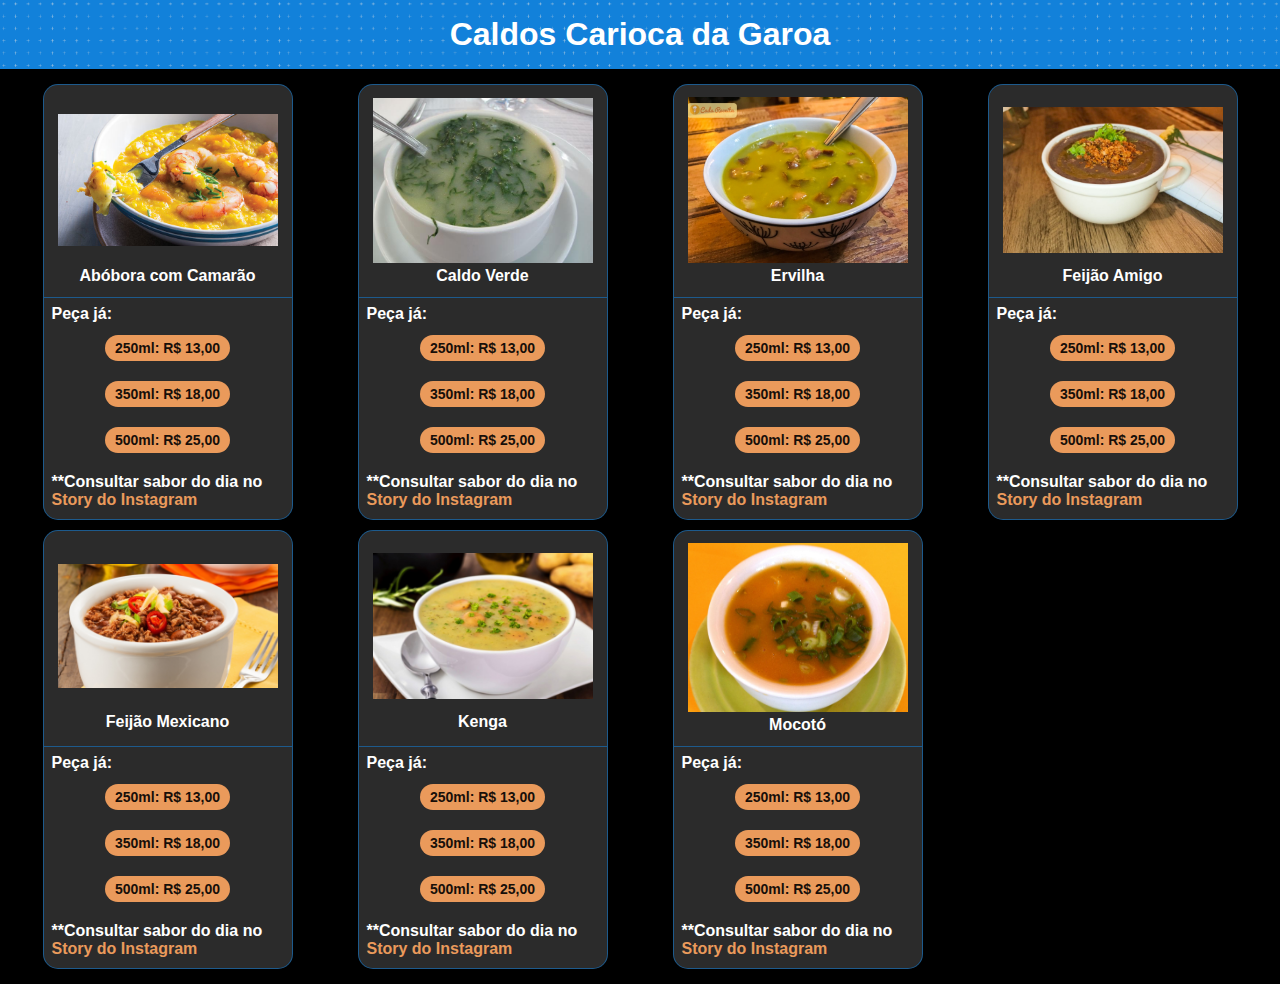
==== commit eaee2754: "Add files via upload" ====
--- a/Cardapio/index.html
+++ b/Cardapio/index.html
@@ -140,6 +140,9 @@
   </section>
   <section class="conteudoPedidoNone" id="conteudoPedido">
     <div class="descricaoPedido">
+      <div class="conteudoPedidoFechar">
+        <span class="botao botaoFechar material-icons " id="botaoVoltarImagem" onclick="fecharPedido()">close</span>
+      </div>
       <h1 class="nomePedido">Pedido</h1>
       <p class="nomeDescricaoPedido">
         <span class="tituloDescricaoPedido">Sabor:</span>
@@ -201,26 +204,26 @@
         <span class="tituloDescricaoPedido">Total do Pedido:</span>
         <span class="informacaoDescricaoPedido" id="pedidoTotalPedido" type="text"></span>
       </p>
-      <p class="nomeDescricaoPedido titulo">
+      <p class="nomeDescricaoPedido titulo" style="text-align: center;">
         <span class="tituloDescricaoPedido">Endereço para Entrega</span>
       </p>
       <div class="coluna2">
         <p class="nomeDescricaoPedido">
           <label class="tituloDescricaoPedido">CEP:</label><br>
-          <input class="informacaoDescricaoPedido campo campoInput" id="pedidoCep" type="text" name="cep" />
+          <input class="informacaoDescricaoPedido campo campoInput" id="pedidoCep" type="text" name="cep" onchange="salvarEnderecoCep()" />
         </p>
         <p class="nomeDescricaoPedido">
           <label class="tituloDescricaoPedido">Número:</label><br>
-          <input class="informacaoDescricaoPedido campo campoInput" id="pedidoNumero" type="text" name="estado" />
+          <input class="informacaoDescricaoPedido campo campoInput" id="pedidoNumero" type="text" name="numero" onchange="salvarEnderecoNumero()" />
         </p>
       </div>
       <p class="nomeDescricaoPedido">
         <label class="tituloDescricaoPedido">Rua:</label><br>
-        <textarea class="informacaoDescricaoPedido campo campoTextarea" id="pedidoRua" type="text" name="estado"></textarea>
+        <textarea class="informacaoDescricaoPedido campo campoTextarea" id="pedidoRua" type="text" name="rua"></textarea>
       </p>
       <p class="nomeDescricaoPedido">
         <label class="tituloDescricaoPedido">Bairro:</label><br>
-        <textarea class="informacaoDescricaoPedido campo campoTextarea" id="pedidoBairro" type="text" name="estado"></textarea>
+        <textarea class="informacaoDescricaoPedido campo campoTextarea" id="pedidoBairro" type="text" name="bairro"></textarea>
       </p>
       <div class="coluna2">
         <p class="nomeDescricaoPedido">
@@ -235,16 +238,16 @@
       <div class="coluna2">
         <p class="nomeDescricaoPedido">
           <label class="tituloDescricaoPedido">Bloco:</label><br>
-          <input class="informacaoDescricaoPedido campo campoInput" id="pedidoBloco" type="text" name="estado" />
+          <input class="informacaoDescricaoPedido campo campoInput" id="pedidoBloco" type="text" name="bloco" onchange="salvarEnderecoBloco()" />
         </p>
         <p class="nomeDescricaoPedido">
           <label class="tituloDescricaoPedido">Apartamento:</label><br>
-          <input class="informacaoDescricaoPedido campo campoInput" id="pedidoApartamento" type="text" name="estado" />
+          <input class="informacaoDescricaoPedido campo campoInput" id="pedidoApartamento" type="text" name="apartamento" onchange="salvarEnderecoApartamento()" />
         </p>
       </div>
       <p class="nomeDescricaoPedido">
         <label class="tituloDescricaoPedido">Referência:</label><br>
-        <textarea class="informacaoDescricaoPedido campo campoTextarea" id="pedidoReferencia" type="text" name="estado"></textarea>
+        <textarea class="informacaoDescricaoPedido campo campoTextarea" id="pedidoReferencia" type="text" name="referencia" onchange="salvarEnderecoReferencia()"></textarea>
       </p>
       
       
@@ -256,5 +259,6 @@
 
   <script src="//code.jquery.com/jquery-3.2.1.min.js"></script>
   <script src="main.js"></script>
+  <script src="enderecoSalvarPreencher.js"></script>
 </body>
 </html>--- a/Cardapio/style.css
+++ b/Cardapio/style.css
@@ -17,6 +17,36 @@
 a{
   text-decoration: none;
 }
+input{
+  border: #00000000;
+}
+textarea {
+  resize: none;
+}
+
+/* width */
+::-webkit-scrollbar {
+  width: 5px;
+  background-color: #ffffff2b;
+}
+
+/* Track */
+::-webkit-scrollbar-track {
+  border:  #1280da8d solid 1px;
+  border-radius: 5px;
+}
+
+/* Handle */
+::-webkit-scrollbar-thumb {
+  background: #EA9A5B; 
+  border-radius: 10px;
+}
+
+/* Handle on hover */
+::-webkit-scrollbar-thumb:hover {
+  background: #A36B3F; 
+}
+
 
 .conteudoTopo{
   width: 100vw;
@@ -34,8 +64,12 @@
   color: #ffffff;
 }
 
+
 .conteudoCardapio{
   margin: auto;
+  display: block;
+}.conteudoCardapioNone{
+  display: none;
 }
 .descricaoCardapio{
   display: grid;
@@ -46,7 +80,7 @@
   margin: 5px auto;
   /* background: #1280da55; */
   background: #ffffff2b;
-  padding: 10px 10px 192px 10px;
+  padding: 10px 10px 222px 10px;
   border-radius: 15px;
   border:  #1280da8d solid 1px;
   position: relative;
@@ -92,19 +126,27 @@
   text-align: center;
   padding: 10px 0px;
 }
-.link{
+.conteudoBotao{
+  display: flex;
+}
+.linkConteudoBotao{
+  text-align: center;
+}
+.botao{
   background-color: #EA9A5B;
   color: #170F09;
-  border-radius: 50px;
-  text-align: center;
-  padding: 5px 10px;
-  margin: auto;
-  font-size: 14px;
-  font-weight: bolder;
-}.link:hover{
+  cursor: pointer;
+}.botao:hover{
   background-color: #170F09;
   color: #EA9A5B;
   box-shadow: 0px 0px 6px 6px #D28A51;
+}
+.link{
+  border-radius: 50px;
+  padding: 5px 10px;
+  margin: auto;
+  font-size: 14px;
+  font-weight: bolder;
 }
 .Observacao{
   text-align: left;
@@ -117,18 +159,90 @@
   text-decoration: underline #1280da 2px;
 }
 
-/* @media only screen and (max-width: 800px){
-  .descricaoCardapio{
-    display: grid;
-    grid-template-columns: 1fr 1fr;
-    margin: 10px;
-  }
-}
-@media only screen and (max-width: 563px){
-  .descricaoCardapio{
-    display: grid;
-    grid-template-columns: 1fr;
-    margin: 10px;
-  }
-}
- */+
+
+.conteudoPedido{
+  display: flex;
+  width: 100vw;
+  margin: 20px auto;
+}.conteudoPedidoNone{
+  display: none;
+}
+.descricaoPedido{
+  background: #ffffff2b;
+  border:  #1280da8d solid 1px;
+  margin: auto;
+  padding: 10px;
+  border-radius: 15px;
+  position: relative;
+}
+.conteudoPedidoFechar{
+  position: absolute;
+  right: 0;
+  padding-right: 5px;
+}
+.botaoFechar{
+  background: red;
+  border-radius: 50%;
+}.botaoFechar:hover{
+  background-color: #000000;
+  color: red;
+  box-shadow: 0px 0px 6px 6px red;
+}
+.nomePedido{
+  text-align: center;
+  color: #1280da;
+  font-size: 25px;
+}
+.tituloDescricaoPedido{
+  font-weight: bolder;
+  padding: 5px 0px;
+  margin: auto;
+}
+.nomeDescricaoPedido{
+  display: block;
+  padding: 5px 0px;
+  font-size: 15px;
+}
+
+.coluna2{
+  display: flex;
+  justify-content: space-between;
+}
+.campo{
+  margin-top: 2px;
+  border-radius: 4px;
+  border:  #1280da8d solid 1px;
+  background-color: #000000;
+  color: #ffffff;
+  padding: 3px;
+}
+.campoInput{
+  width: 300px;
+}
+.coluna2 .campoInput{
+  width: 145px;  
+}
+.coluna2 #pedidoCidade{
+  width: 220px;  
+}
+.coluna2 #pedidoEstado{
+  width: 70px;  
+}
+.campoTextarea{
+  width: 300px;
+  height: 38px;
+}
+#pedidoReferencia{
+  width: 300px;
+  height: 68px;
+}
+.campoQuantidade{
+  width: 50px;
+}
+
+.titulo{
+  padding-top: 15px;
+  font-size: 17px;
+  color: #1280da;
+}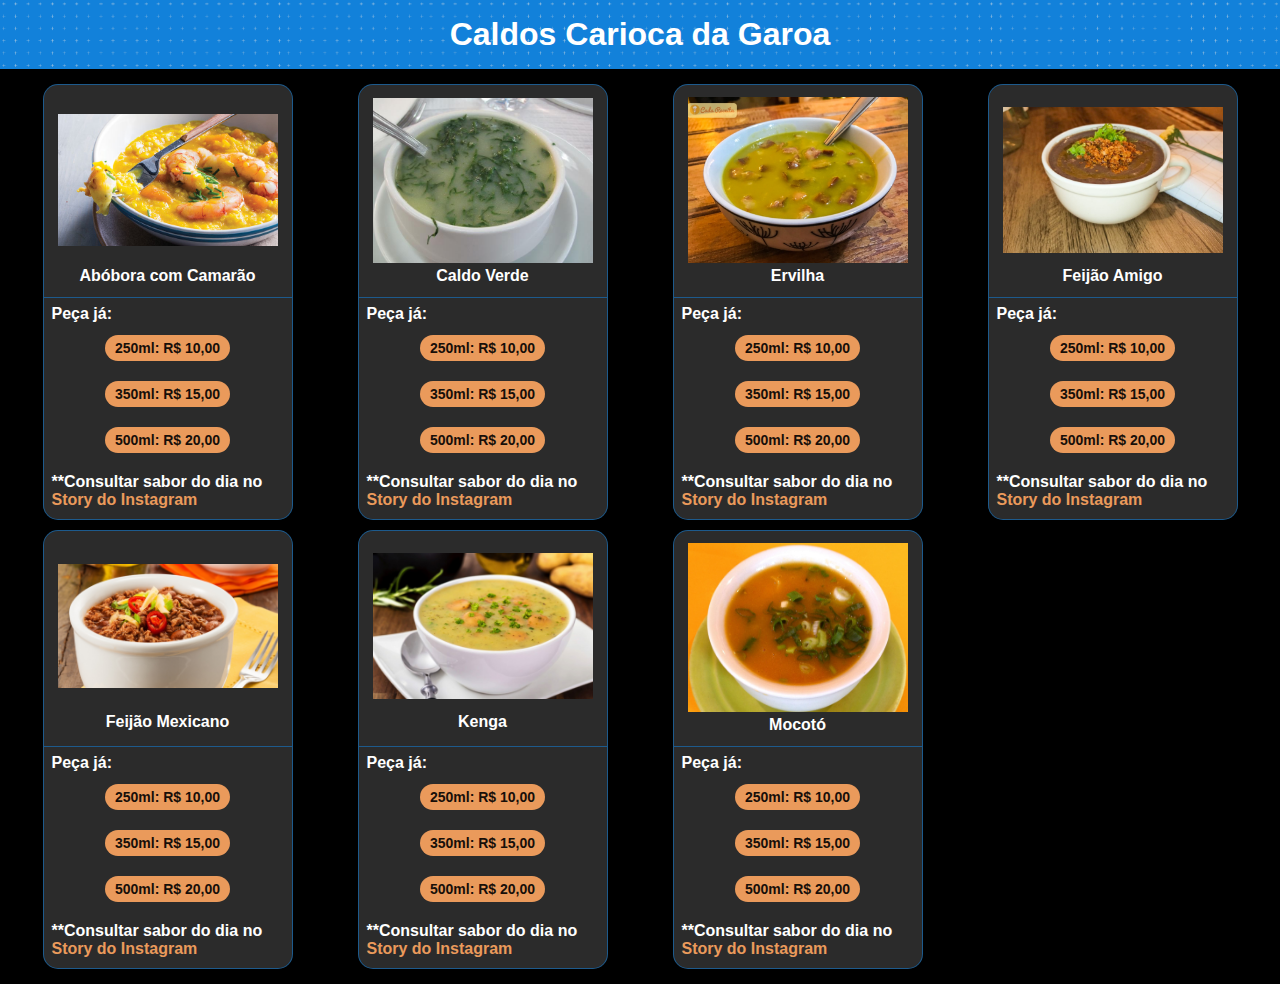
==== commit 2ec679dd: "Add files via upload" ====
--- a/Cardapio/index.html
+++ b/Cardapio/index.html
@@ -29,9 +29,9 @@
         <div class="cardapioParte2">
           <p class="cardapioValor tituloCardapioValor"><b>Peça já:</b></p>
 
-          <p class="cardapioWpp conteudoBotao"><span class="botao link" data-nome="Abóbora com Camarão 250ml R$ 13,00" onclick="finalizar(event)"><b>250ml:</b> R$ 13,00</span></p>
-          <p class="cardapioWpp conteudoBotao"><span class="botao link" data-nome="Abóbora com Camarão 350ml R$ 18,00" onclick="finalizar(event)"><b>350ml:</b> R$ 18,00</span></p>
-          <p class="cardapioWpp conteudoBotao"><span class="botao link" data-nome="Abóbora com Camarão 500ml R$ 25,00" onclick="finalizar(event)"><b>500ml:</b> R$ 25,00</span></p>
+          <p class="cardapioWpp conteudoBotao"><span class="botao link" data-nome="Abóbora com Camarão 250ml R$ 10,00" onclick="finalizar(event)"><b>250ml:</b> R$ 10,00</span></p>
+          <p class="cardapioWpp conteudoBotao"><span class="botao link" data-nome="Abóbora com Camarão 350ml R$ 15,00" onclick="finalizar(event)"><b>350ml:</b> R$ 15,00</span></p>
+          <p class="cardapioWpp conteudoBotao"><span class="botao link" data-nome="Abóbora com Camarão 500ml R$ 20,00" onclick="finalizar(event)"><b>500ml:</b> R$ 20,00</span></p>
           <p class="cardapioValor Observacao"><b>**Consultar sabor do dia no <a href="https://www.instagram.com/cariocadagaroa/" target="_blank" class="linkInstagram">Story do Instagram</a></b></p>
         </div>
       </div>
@@ -43,9 +43,9 @@
         <div class="cardapioParte2">
           <p class="cardapioValor tituloCardapioValor"><b>Peça já:</b></p>
 
-          <p class="cardapioWpp conteudoBotao"><span class="botao link" data-nome="Caldo Verde 250ml R$ 13,00" onclick="finalizar(event)"><b>250ml:</b> R$ 13,00</span></p>
-          <p class="cardapioWpp conteudoBotao"><span class="botao link" data-nome="Caldo Verde 350ml R$ 18,00" onclick="finalizar(event)"><b>350ml:</b> R$ 18,00</span></p>
-          <p class="cardapioWpp conteudoBotao"><span class="botao link" data-nome="Caldo Verde 500ml R$ 25,00" onclick="finalizar(event)"><b>500ml:</b> R$ 25,00</span></p>
+          <p class="cardapioWpp conteudoBotao"><span class="botao link" data-nome="Caldo Verde 250ml R$ 10,00" onclick="finalizar(event)"><b>250ml:</b> R$ 10,00</span></p>
+          <p class="cardapioWpp conteudoBotao"><span class="botao link" data-nome="Caldo Verde 350ml R$ 15,00" onclick="finalizar(event)"><b>350ml:</b> R$ 15,00</span></p>
+          <p class="cardapioWpp conteudoBotao"><span class="botao link" data-nome="Caldo Verde 500ml R$ 20,00" onclick="finalizar(event)"><b>500ml:</b> R$ 20,00</span></p>
           <p class="cardapioValor Observacao"><b>**Consultar sabor do dia no <a href="https://www.instagram.com/cariocadagaroa/" target="_blank" class="linkInstagram">Story do Instagram</a></b></p>
         </div>
       </div>
@@ -57,9 +57,9 @@
         <div class="cardapioParte2">
           <p class="cardapioValor tituloCardapioValor"><b>Peça já:</b></p>
 
-          <p class="cardapioWpp conteudoBotao"><span class="botao link" data-nome="Ervilha 250ml R$ 13,00" onclick="finalizar(event)"><b>250ml:</b> R$ 13,00</span></p>
-          <p class="cardapioWpp conteudoBotao"><span class="botao link" data-nome="Ervilha 350ml R$ 18,00" onclick="finalizar(event)"><b>350ml:</b> R$ 18,00</span></p>
-          <p class="cardapioWpp conteudoBotao"><span class="botao link" data-nome="Ervilha 500ml R$ 25,00" onclick="finalizar(event)"><b>500ml:</b> R$ 25,00</span></p>
+          <p class="cardapioWpp conteudoBotao"><span class="botao link" data-nome="Ervilha 250ml R$ 10,00" onclick="finalizar(event)"><b>250ml:</b> R$ 10,00</span></p>
+          <p class="cardapioWpp conteudoBotao"><span class="botao link" data-nome="Ervilha 350ml R$ 15,00" onclick="finalizar(event)"><b>350ml:</b> R$ 15,00</span></p>
+          <p class="cardapioWpp conteudoBotao"><span class="botao link" data-nome="Ervilha 500ml R$ 20,00" onclick="finalizar(event)"><b>500ml:</b> R$ 20,00</span></p>
           <p class="cardapioValor Observacao"><b>**Consultar sabor do dia no <a href="https://www.instagram.com/cariocadagaroa/" target="_blank" class="linkInstagram">Story do Instagram</a></b></p>
         </div>
       </div>
@@ -71,9 +71,9 @@
         <div class="cardapioParte2">
           <p class="cardapioValor tituloCardapioValor"><b>Peça já:</b></p>
 
-          <p class="cardapioWpp conteudoBotao"><span class="botao link" data-nome="Feijão Amigo 250ml R$ 13,00" onclick="finalizar(event)"><b>250ml:</b> R$ 13,00</span></p>
-          <p class="cardapioWpp conteudoBotao"><span class="botao link" data-nome="Feijão Amigo 350ml R$ 18,00" onclick="finalizar(event)"><b>350ml:</b> R$ 18,00</span></p>
-          <p class="cardapioWpp conteudoBotao"><span class="botao link" data-nome="Feijão Amigo 500ml R$ 25,00" onclick="finalizar(event)"><b>500ml:</b> R$ 25,00</span></p>
+          <p class="cardapioWpp conteudoBotao"><span class="botao link" data-nome="Feijão Amigo 250ml R$ 10,00" onclick="finalizar(event)"><b>250ml:</b> R$ 10,00</span></p>
+          <p class="cardapioWpp conteudoBotao"><span class="botao link" data-nome="Feijão Amigo 350ml R$ 15,00" onclick="finalizar(event)"><b>350ml:</b> R$ 15,00</span></p>
+          <p class="cardapioWpp conteudoBotao"><span class="botao link" data-nome="Feijão Amigo 500ml R$ 20,00" onclick="finalizar(event)"><b>500ml:</b> R$ 20,00</span></p>
           <p class="cardapioValor Observacao"><b>**Consultar sabor do dia no <a href="https://www.instagram.com/cariocadagaroa/" target="_blank" class="linkInstagram">Story do Instagram</a></b></p>
         </div>
       </div>
@@ -85,9 +85,9 @@
         <div class="cardapioParte2">
           <p class="cardapioValor tituloCardapioValor"><b>Peça já:</b></p>
 
-          <p class="cardapioWpp conteudoBotao"><span class="botao link" data-nome="Feijão Mexicano 250ml R$ 13,00" onclick="finalizar(event)"><b>250ml:</b> R$ 13,00</span></p>
-          <p class="cardapioWpp conteudoBotao"><span class="botao link" data-nome="Feijão Mexicano 350ml R$ 18,00" onclick="finalizar(event)"><b>350ml:</b> R$ 18,00</span></p>
-          <p class="cardapioWpp conteudoBotao"><span class="botao link" data-nome="Feijão Mexicano 500ml R$ 25,00" onclick="finalizar(event)"><b>500ml:</b> R$ 25,00</span></p>
+          <p class="cardapioWpp conteudoBotao"><span class="botao link" data-nome="Feijão Mexicano 250ml R$ 10,00" onclick="finalizar(event)"><b>250ml:</b> R$ 10,00</span></p>
+          <p class="cardapioWpp conteudoBotao"><span class="botao link" data-nome="Feijão Mexicano 350ml R$ 15,00" onclick="finalizar(event)"><b>350ml:</b> R$ 15,00</span></p>
+          <p class="cardapioWpp conteudoBotao"><span class="botao link" data-nome="Feijão Mexicano 500ml R$ 20,00" onclick="finalizar(event)"><b>500ml:</b> R$ 20,00</span></p>
           <p class="cardapioValor Observacao"><b>**Consultar sabor do dia no <a href="https://www.instagram.com/cariocadagaroa/" target="_blank" class="linkInstagram">Story do Instagram</a></b></p>
         </div>
       </div>
@@ -99,9 +99,9 @@
         <div class="cardapioParte2">
           <p class="cardapioValor tituloCardapioValor"><b>Peça já:</b></p>
 
-          <p class="cardapioWpp conteudoBotao"><span class="botao link" data-nome="Kenga 250ml R$ 13,00" onclick="finalizar(event)"><b>250ml:</b> R$ 13,00</span></p>
-          <p class="cardapioWpp conteudoBotao"><span class="botao link" data-nome="Kenga 350ml R$ 18,00" onclick="finalizar(event)"><b>350ml:</b> R$ 18,00</span></p>
-          <p class="cardapioWpp conteudoBotao"><span class="botao link" data-nome="Kenga 500ml R$ 25,00" onclick="finalizar(event)"><b>500ml:</b> R$ 25,00</span></p>
+          <p class="cardapioWpp conteudoBotao"><span class="botao link" data-nome="Kenga 250ml R$ 10,00" onclick="finalizar(event)"><b>250ml:</b> R$ 10,00</span></p>
+          <p class="cardapioWpp conteudoBotao"><span class="botao link" data-nome="Kenga 350ml R$ 15,00" onclick="finalizar(event)"><b>350ml:</b> R$ 15,00</span></p>
+          <p class="cardapioWpp conteudoBotao"><span class="botao link" data-nome="Kenga 500ml R$ 20,00" onclick="finalizar(event)"><b>500ml:</b> R$ 20,00</span></p>
           <p class="cardapioValor Observacao"><b>**Consultar sabor do dia no <a href="https://www.instagram.com/cariocadagaroa/" target="_blank" class="linkInstagram">Story do Instagram</a></b></p>
         </div>
       </div>
@@ -113,9 +113,9 @@
         <div class="cardapioParte2">
           <p class="cardapioValor tituloCardapioValor"><b>Peça já:</b></p>
 
-          <p class="cardapioWpp conteudoBotao"><span class="botao link" data-nome="Mocotó 250ml R$ 13,00" onclick="finalizar(event)"><b>250ml:</b> R$ 13,00</span></p>
-          <p class="cardapioWpp conteudoBotao"><span class="botao link" data-nome="Mocotó 350ml R$ 18,00" onclick="finalizar(event)"><b>350ml:</b> R$ 18,00</span></p>
-          <p class="cardapioWpp conteudoBotao"><span class="botao link" data-nome="Mocotó 500ml R$ 25,00" onclick="finalizar(event)"><b>500ml:</b> R$ 25,00</span></p>
+          <p class="cardapioWpp conteudoBotao"><span class="botao link" data-nome="Mocotó 250ml R$ 10,00" onclick="finalizar(event)"><b>250ml:</b> R$ 10,00</span></p>
+          <p class="cardapioWpp conteudoBotao"><span class="botao link" data-nome="Mocotó 350ml R$ 15,00" onclick="finalizar(event)"><b>350ml:</b> R$ 15,00</span></p>
+          <p class="cardapioWpp conteudoBotao"><span class="botao link" data-nome="Mocotó 500ml R$ 20,00" onclick="finalizar(event)"><b>500ml:</b> R$ 20,00</span></p>
           <p class="cardapioValor Observacao"><b>**Consultar sabor do dia no <a href="https://www.instagram.com/cariocadagaroa/" target="_blank" class="linkInstagram">Story do Instagram</a></b></p>
         </div>
       </div>
@@ -128,8 +128,8 @@
         </div>
         <div class="cardapioParte2">
           <p class="cardapioValor tituloCardapioValor"><b>Peça já:</b></p>
-          <p class="cardapioWpp conteudoBotao"><a href="https://wa.me/5511989182715?text=Olá!%0AGostaria de pedir um *Mocotó.*%0A*Tamanho:* 250ml.%0A*Endereço para entrega:*" target="_blank" class="botao link"><b>250ml:</b> R$ 13,00</a></p>
-          <p class="cardapioWpp conteudoBotao"><a href="https://wa.me/5511989182715?text=Olá!%0AGostaria de pedir um *Mocotó.*%0A*Tamanho:* 350ml.%0A*Endereço para entrega:*" target="_blank" class="botao link"><b>350ml:</b> R$ 18,00</a></p>
+          <p class="cardapioWpp conteudoBotao"><a href="https://wa.me/5511989182715?text=Olá!%0AGostaria de pedir um *Mocotó.*%0A*Tamanho:* 250ml.%0A*Endereço para entrega:*" target="_blank" class="botao link"><b>250ml:</b> R$ 10,00</a></p>
+          <p class="cardapioWpp conteudoBotao"><a href="https:/5wa.me/5511989182715?text=Olá!%0AGostaria de pedir um *Mocotó.*%0A*Tamanho:* 350ml.%0A*Endereço para entrega:*" target="_blank" class="botao link"><b>350ml:</b> R$ 10,00</a></p>
           <p class="cardapioWpp conteudoBotao"><a href="https://wa.me/5511989182715?text=Olá!%0AGostaria de pedir um *Mocotó.*%0A*Tamanho:* 500ml.%0A*Endereço para entrega:*" target="_blank" class="botao link"><b>500ml:</b> R$ 25,00</a></p>
           <p class="cardapioValor Observacao"><b>**Consultar sabor do dia no <a href="https://www.instagram.com/cariocadagaroa/" target="_blank" class="linkInstagram">Story do Instagram</a></b></p>
         </div>
@@ -258,7 +258,7 @@
 
 
   <script src="//code.jquery.com/jquery-3.2.1.min.js"></script>
-  <script src="main.js"></script>
-  <script src="enderecoSalvarPreencher.js"></script>
+  <script src="js/main.js"></script>
+  <script src="js/enderecoSalvarPreencher.js"></script>
 </body>
 </html>